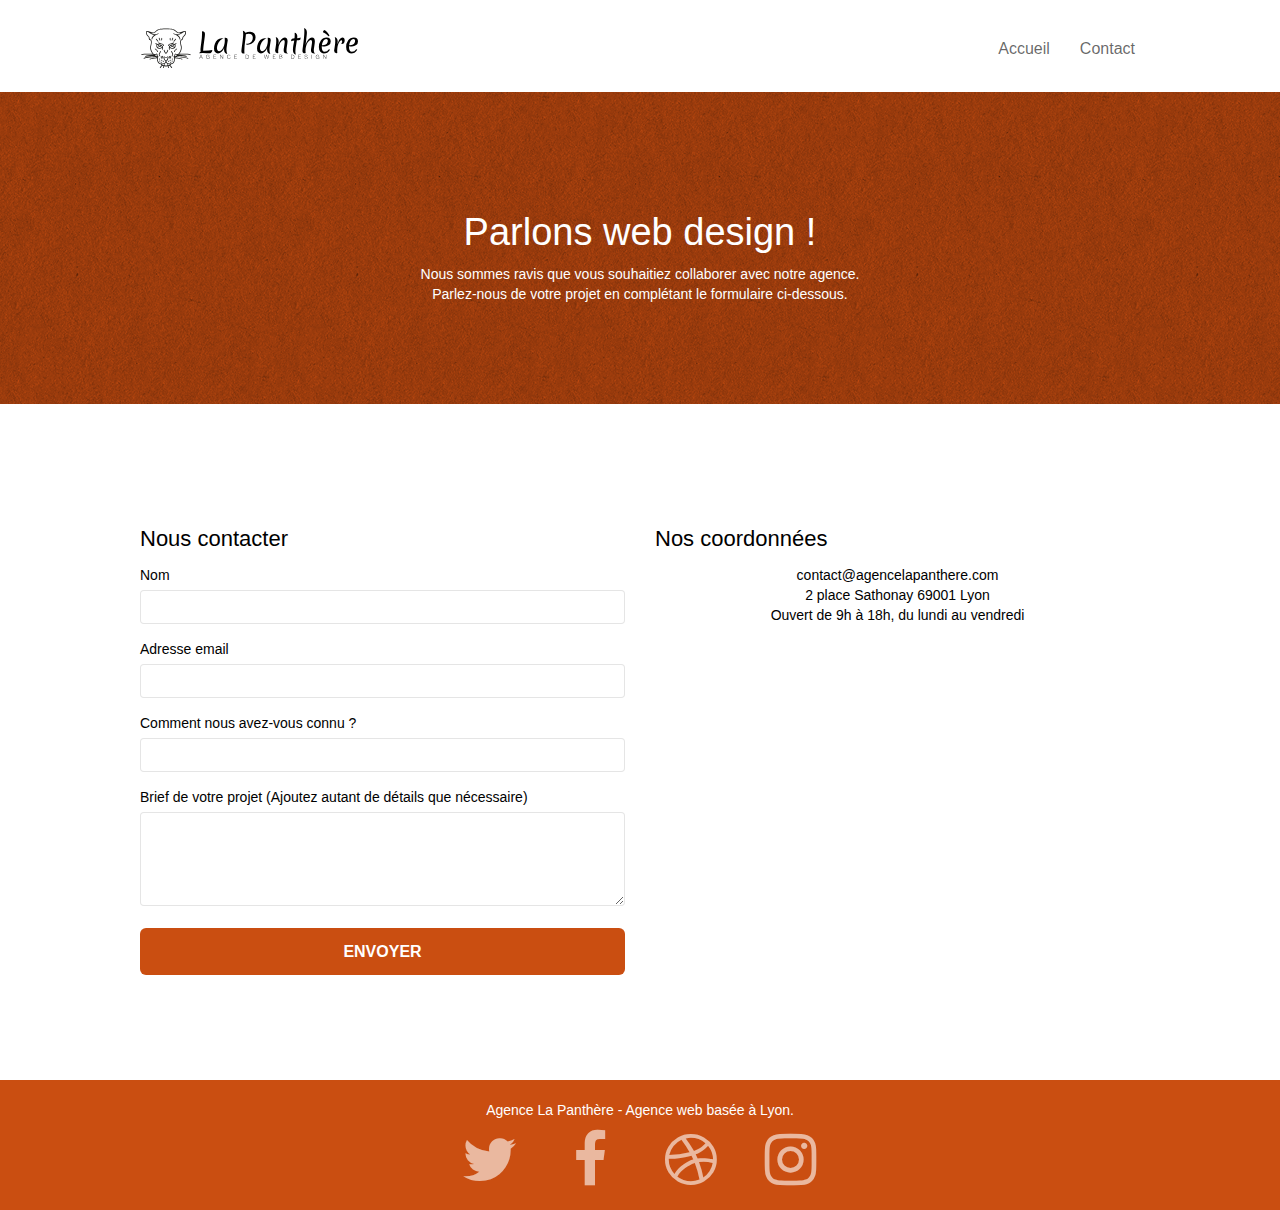
==== contact.html @ 75e7c5af "semantic elements contact page" ====
<!doctype html>
<html lang="fr">
<head>
    <meta charset="utf-8">

	<title>Contactez notre agence La Panthère  | Entreprise de Webdesign à Lyon</title>

	<meta name="robots" content="index, follow">
    <meta name="description" content="Contactez notre entreprise La Panthère, spécialisée dans le web design. Basée à Lyon, notre agence aide les entreprises locales à attirer de nouveaux clients. ">
    <meta name="viewport" content="width=device-width, initial-scale=1.0, viewport-fit=cover">
    <link rel="shortcut icon" type="image/png" href="favicon.jpg">
    
	<link rel="stylesheet" type="text/css" href="./css/bootstrap.min.css">
	<link rel="stylesheet" type="text/css" href="style.min.css">
	<link rel="stylesheet" type="text/css" href="./css/font-awesome.min.css">
	<link rel="stylesheet" type="text/css" href="./css/et-line.min.css">
	
    
	<script src="./js/jquery-2.1.0.min.js" defer></script>
	<script src="./js/bootstrap.min.js" defer></script>
	<script src="./js/blocs.min.js" defer></script>
	<script src="./js/jqBootstrapValidation.js" defer></script>
	<script src="./js/formHandler.js" defer></script>
    

    
<!-- Analytics -->
 
<!-- Analytics END -->
    
</head>
<body>
<!-- Principal conteneur -->
<div class="page-container">
    
	<!-- bloc-header -->
	<header class="bloc bgc-white l-bloc " id="bloc-0">
		<div class="container bloc-sm">
			<nav class="navbar row">
				<div class="navbar-header">
					<a class="navbar-brand" href="index.html"><img src="img/agence-la-panthere-monochrome.svg" alt="logo de l'entreprise de web design basée à Lyon" height="40" /></a>
					<button id="nav-toggle" type="button" class="ui-navbar-toggle navbar-toggle" data-toggle="collapse" data-target=".navbar-1">
						<span class="sr-only">Toggle navigation</span><span class="icon-bar"></span><span class="icon-bar"></span><span class="icon-bar"></span>
					</button>
				</div>
				<div class="collapse navbar-collapse navbar-1 special-dropdown-nav">
					<ul class="site-navigation nav navbar-nav">
						<li>
							<a href="index.html">Accueil</a>
						</li>
						<li>
						</li>
						<li>
							<a href="contact.html">Contact</a>
						</li>
					</ul>
				</div>
			</nav>
		</div>
	</header>
	<!-- bloc-header END -->

	<!-- bloc-6 -->
	<div class="bloc bg-repeat bgc-atomic-tangerine d-bloc bloc-bg-texture texture-paper" id="bloc-6">
		<div class="container bloc-lg">
			<div class="row">
				<div class="col-sm-12">
					<h1 class="text-center hero-bloc-text tc-white">
						Parlons web design !
					</h1>
					<p class="text-center mg-lg tc-white tight-width-whitespace">
						Nous sommes ravis que vous souhaitiez collaborer avec notre agence.<br>
						Parlez-nous de votre projet en complétant le formulaire ci-dessous.
					</p>
				</div>
			</div>
		</div>
	</div>
	<!-- bloc-6 END -->

	<!-- bloc-7 -->
	<div class="bloc bgc-white l-bloc" id="bloc-7">
		<div class="container bloc-lg">
			<div class="row">
				<div class="col-sm-6">
					<h2>
						Nous contacter
					</h2>
					<form class="form-size" id="form_1" novalidate success-msg="Your message has been sent." fail-msg="Sorry it seems that our mail server is not responding, Sorry for the inconvenience!">
						<div class="form-group">
							<label for="name">
								Nom
							</label>
								<input type="text" id="name" class="form-control" aria-label="Nom" required />
						</div>
						<div class="form-group">
							<label for="email">
								Adresse email
							</label>
							<input type="text" id="email" class="form-control" type="email" aria-label="Email" required />
						</div>
						<div class="form-group">
							<label for="known">
								Comment nous avez-vous connu ?
							</label>
							<input type="text" id="known" class="form-control" aria-label="Comment nous avez-vous connu?" required id="input_504" />
						</div>
						<div class="form-group">
							<label for="kownmessage">
								Brief de votre projet (Ajoutez autant de détails que nécessaire)<br>
							</label><textarea type="message" id="knownmessage" class="form-control" rows="4" cols="50" aria-label="Brief détaillé de votre projet" required></textarea>
						</div> 
						<button class="bloc-button btn btn-lg btn-block cta-hero btn-atomic-tangerine" type="submit">
							Envoyer
						</button>
					</form>
				</div>
				<div class="col-sm-6">
					<h2>
						Nos coordonnées
					</h2>
					<p class="text-center">
						contact@agencelapanthere.com<br>2 place Sathonay 69001 Lyon<br>Ouvert de 9h à 18h, du lundi au vendredi<br>
					</p>
				</div>
			</div>
		</div>
	</div>
	<!-- bloc-7 END -->

	<!-- ScrollToTop Button -->
	<button class="bloc-button btn btn-d scrollToTop" onclick="scrollToTarget('1')" aria-label="Bouton aligné en bas à droite"><span class="fa fa-chevron-up"></span></button>
	<!-- ScrollToTop Button END-->


	<!-- Footer - bloc-8 -->
	<footer class="bloc bgc-atomic-tangerine d-bloc" id="bloc-8">
		<div class="container bloc-sm">
			<div class="row">
				<div class="col-sm-12">
					<p class="text-center white">
						Agence La Panthère - Agence web basée à Lyon.<br>
					</p>
					<div class="row row-no-gutters social">
						<div class="col-sm-3">
							<div class="text-center black">
								<a class="social" href="https://twitter.com/agencelapanthere" aria-label="Lisez notre page Twitter"><span class="fa fa-twitter icon-lg"></span></a>
							</div>
						</div>
						<div class="col-sm-3">
							<div class="text-center black">
								<a class="social" href="https://www.facebook.com/agencelapanthere" aria-label="Lisez notre page Facebook"><span class="fa fa-facebook icon-lg"></span></a>
							</div>
						</div>
						<div class="col-sm-3">
							<div class="text-center black">
								<a class="social" href="https://dribbble.com/agencelapanthere" aria-label="Lisez notre page Dribbble"><span class="fa fa-dribbble icon-lg"></span></a>
							</div>
						</div>
						<div class="col-sm-3">
							<div class="text-center black">
								<a class="social" href="https://www.instagram.com/agencelapanthere" aria-label="Lisez notre page Instagram"><span class="fa fa-instagram icon-lg"></span></a>
							</div>
						</div>
					</div>
				</div>
			</div>
		</div>
	</footer>
	<!-- Footer - bloc-8 END -->

</div>
<!-- Principal conteneur END -->
    

</body>
</html>
---- style.min.css ----
body{margin:0;padding:0;background:#FFF;overflow-x:hidden;-webkit-font-smoothing:antialiased;-moz-osx-font-smoothing:grayscale}a,button{transition:all .3s ease-in-out;outline:none!important}a:hover{text-decoration:none;cursor:pointer}#page-loading-blocs-notifaction{position:fixed;top:0;bottom:0;width:100%;z-index:100000;background:#FFF url(img/pageload-spinner.gif) no-repeat center center}.bloc{width:100%;clear:both;background:50% 50% no-repeat;padding:0 50px;-webkit-background-size:cover;-moz-background-size:cover;-o-background-size:cover;background-size:cover;position:relative}.bloc .container{padding-left:0;padding-right:0}.bloc-lg{padding:100px 50px}.bloc-md{padding:50px}.bloc-sm{padding:20px 50px}.bg-center,.bg-l-edge,.bg-r-edge,.bg-t-edge,.bg-b-edge,.bg-tl-edge,.bg-bl-edge,.bg-tr-edge,.bg-br-edge,.bg-repeat{-webkit-background-size:auto!important;-moz-background-size:auto!important;-o-background-size:auto!important;background-size:auto!important}.bg-repeat{background:repeat}.bg-t-edge{background:top no-repeat}.bloc-bg-texture::before{content:"";background-size:2px 2px;position:absolute;top:0;bottom:0;left:0;right:0}.texture-paper::before{background:url(img/texture-paper.webp);background-size:280px 280px}.b-parallax{background-attachment:fixed}.d-bloc{color:rgba(255,255,255,.7)}.d-bloc button:hover{color:rgba(255,255,255,.9)}.d-bloc .icon-round,.d-bloc .icon-square,.d-bloc .icon-rounded,.d-bloc .icon-semi-rounded-a,.d-bloc .icon-semi-rounded-b{border-color:rgba(255,255,255,.9)}.d-bloc .divider-h span{border-color:rgba(255,255,255,.2)}.d-bloc .a-btn,.d-bloc .navbar a,.d-bloc .navbar-brand,.d-bloc a .icon-sm,.d-bloc a .icon-md,.d-bloc a .icon-lg,.d-bloc a .icon-xl,.d-bloc h1 a,.d-bloc h2 a,.d-bloc h3 a,.d-bloc h4 a,.d-bloc h5 a,.d-bloc h6 a,.d-bloc p a{color:rgba(255,255,255,.6)}.d-bloc .a-btn:hover,.d-bloc .navbar a:hover,.d-bloc .navbar-brand:hover,.d-bloc a:hover .icon-sm,.d-bloc a:hover .icon-md,.d-bloc a:hover .icon-lg,.d-bloc a:hover .icon-xl,.d-bloc h1 a:hover,.d-bloc h2 a:hover,.d-bloc h3 a:hover,.d-bloc h4 a:hover,.d-bloc h5 a:hover,.d-bloc h6 a:hover,.d-bloc p a:hover{color:rgba(255,255,255,1)}.d-bloc .navbar-toggle .icon-bar{background:rgba(255,255,255,1)}.d-bloc .btn-wire,.d-bloc .btn-wire:hover{color:rgba(255,255,255,1);border-color:rgba(255,255,255,1)}.d-bloc .panel{color:rgba(0,0,0,.5)}.d-bloc .panel button:hover{color:rgba(0,0,0,.7)}.d-bloc .panel icon{border-color:rgba(0,0,0,.7)}.d-bloc .panel .divider-h span{border-color:rgba(0,0,0,.1)}.d-bloc .panel .a-btn{color:rgba(0,0,0,.6)}.d-bloc .panel .a-btn:hover{color:rgba(0,0,0,1)}.d-bloc .panel .btn-wire,.d-bloc .panel .btn-wire:hover{color:rgba(0,0,0,.7);border-color:rgba(0,0,0,.3)}.d-bloc .panel,.l-bloc{color:rgba(0,0,0,.5)}.d-bloc .panel button:hover,.l-bloc button:hover{color:rgba(0,0,0,.7)}.l-bloc .icon-round,.l-bloc .icon-square,.l-bloc .icon-rounded,.l-bloc .icon-semi-rounded-a,.l-bloc .icon-semi-rounded-b{border-color:rgba(0,0,0,.7)}.d-bloc .panel .divider-h span,.l-bloc .divider-h span{border-color:rgba(0,0,0,.1)}.d-bloc .panel .a-btn,.l-bloc .a-btn,.l-bloc .navbar a,.l-bloc .navbar-brand,.l-bloc a .icon-sm,.l-bloc a .icon-md,.l-bloc a .icon-lg,.l-bloc a .icon-xl,.l-bloc h1 a,.l-bloc h2 a,.l-bloc h3 a,.l-bloc h4 a,.l-bloc h5 a,.l-bloc h6 a,.l-bloc p a{color:rgba(0,0,0,.6)}.d-bloc .panel .a-btn:hover,.l-bloc .a-btn:hover,.l-bloc .navbar a:hover,.l-bloc .navbar-brand:hover,.l-bloc a:hover .icon-sm,.l-bloc a:hover .icon-md,.l-bloc a:hover .icon-lg,.l-bloc a:hover .icon-xl,.l-bloc h1 a:hover,.l-bloc h2 a:hover,.l-bloc h3 a:hover,.l-bloc h4 a:hover,.l-bloc h5 a:hover,.l-bloc h6 a:hover,.l-bloc p a:hover{color:rgba(0,0,0,1)}.l-bloc .navbar-toggle .icon-bar{color:rgba(0,0,0,.6)}.d-bloc .panel .btn-wire,.d-bloc .panel .btn-wire:hover,.l-bloc .btn-wire,.l-bloc .btn-wire:hover{color:rgba(0,0,0,.7);border-color:rgba(0,0,0,.3)}.voffset{margin-top:30px}.voffset-lg{margin-top:80px}.row-no-gutters{margin-right:0;margin-left:0}.row.row-no-gutters>[class^="col-"],.row.row-no-gutters>[class*=" col-"]{padding-right:0;padding-left:0}#bloc-1-hero h1{font-size:32px}.navbar{margin-bottom:0;z-index:1}.navbar-brand{height:auto;padding:3px 15px;font-size:25px;font-weight:400;font-weight:600;line-height:44px}.navbar-brand img{max-height:200px;margin:0 5px 0 0;display:inline}.navbar-brand img[src$=svg]{min-width:100px}.nav-center .navbar-brand img{margin:0}.navbar .nav{padding-top:2px;margin-right:-16px;float:right;z-index:1}.nav>li{float:left;margin-top:4px;font-size:16px}.navbar-nav .open .dropdown-menu>li>a{text-align:inherit}.nav>li a:hover,.nav>li a:focus{background:transparent}.navbar-toggle{margin:10px 10px 0 0;border:0}.navbar-toggle:hover{background:transparent!important}.navbar-toggle .icon-bar{background-color:rgba(0,0,0,.5);width:26px}.nav-invert .navbar .nav{float:left}.nav-invert .navbar-header,.nav-invert .navbar-brand{float:right;position:relative;z-index:2}@media (min-width:768px){.site-navigation{position:absolute;top:50%;right:20px;transform:translate(0,-50%);-webkit-transform:translateY(-50%)}.nav>li .dropdown-menu a,.nav>li .dropdown-menu a:hover{color:#484848}.nav-invert .site-navigation{left:0;right:0}.nav-center{text-align:center}.nav-center .navbar-header{width:100%}.nav-center .navbar-header,.nav-center .navbar-brand,.nav-center .nav>li{float:none;display:inline-block}.nav-center .site-navigation{position:relative;width:100%;right:0;margin-right:0;margin-top:20px}.nav-center.mini-nav .navbar-toggle{float:none;margin:10px auto 0}}.nav>li>.dropdown a{background:none!important;display:block;padding:14px 15px}nav .caret{margin:0 5px}.dropdown-menu .dropdown-menu{top:-8px;left:100%}.dropdown-menu .dropmenu-flow-right{top:100%;left:0;margin-left:-1px;border-top-left-radius:0;border-top-right-radius:0}.dropdown-menu .dropdown span{border:4px solid #000;border-top-color:transparent;border-right-color:transparent;border-bottom-color:transparent;margin:6px -5px 0 0!important;float:right}.mg-md{margin-top:10px;margin-bottom:20px}.mg-lg{margin-top:10px;margin-bottom:40px}.btn{margin:0 5px 5px 0}.btn.pull-right{margin:0 0 5px 5px}.btn-d,.btn-d:hover,.btn-d:focus{color:#FFF;background:rgba(0,0,0,.3)}button{outline:none!important}.btn-rd{border-radius:40px}.btn-clean{border:1px solid rgba(0,0,0,.08);border-bottom-color:rgba(0,0,0,.1);text-shadow:0 1px 0 rgba(0,0,1,.1);box-shadow:0 1px 3px rgba(0,0,1,.25),inset 0 1px 0 0 rgba(255,255,255,.15)}.icon-md{font-size:30px!important}.icon-lg{font-size:60px!important}.sm-shadow{text-shadow:0 1px 2px rgba(0,0,0,.3)}.panel-sq,.panel-sq .panel-heading,.panel-sq .panel-footer{border-radius:0}.panel-rd{border-radius:30px}.panel-rd .panel-heading{border-radius:29px 29px 0 0}.panel-rd .panel-footer{border-radius:0 0 29px 29px}.form-control{border-color:rgba(0,0,0,.1);box-shadow:none}.scrollToTop{width:40px;height:40px;position:fixed;bottom:20px;right:20px;opacity:0;z-index:500;transition:all .3s ease-in-out}.scrollToTop span{margin-top:6px}.showScrollTop{font-size:14px;opacity:1}a[data-lightbox]{position:relative;display:block;text-align:center}a[data-lightbox]:hover::before{content:"+";font-family:"HelveticaNeue-Light","Helvetica Neue Light","Helvetica Neue",Helvetica,Arial;font-size:32px;width:50px;height:50px;margin-left:-25px;border-radius:50%;background:rgba(0,0,0,.6);color:#FFF;font-weight:100;z-index:1;position:absolute;top:50%;transform:translateY(-50%);-webkit-transform:translateY(-50%)}a[data-lightbox]:hover img{opacity:.6;-webkit-animation-fill-mode:none;animation-fill-mode:none}#lightbox-modal{display:flex;align-items:center}#lightbox-modal .modal-dialog{width:90%;max-width:900px;margin:0 auto 0}#lightbox-modal .modal-dialog img{max-height:90vh;margin:0 auto}.lightbox-caption{padding:20px;color:#FFF;background:rgba(0,0,0,.5);position:absolute;left:15px;right:15px;bottom:5px}.close-lightbox{color:#FFF;font-size:30px;position:absolute;top:20px;right:20px;z-index:20;background:rgba(0,0,0,.5);border:none;line-height:30px;padding:0 9px 5px;opacity:.3}.close-lightbox:hover,.next-lightbox:hover,.prev-lightbox:hover{opacity:1;color:#FFF}.next-lightbox,.prev-lightbox{font-size:20px;color:rgba(255,255,255,.9);background:rgba(0,0,0,.5);transition:all .2s ease-in-out;position:absolute;top:45%;z-index:1;opacity:.4}.next-lightbox{padding:6px 8px 1px 13px;right:25px}.prev-lightbox{padding:6px 13px 1px 10px;left:25px}.snapshot-lb .modal-body{padding-bottom:45px}.snapshot-lb .lightbox-caption{padding:0;color:rgba(0,0,0,.5);background:none}h1,h2,h3,h4,h5,h6,p,label,.btn,blockquote footer,a{font-family:"helvetica";font-weight:400;color:#000}.container{max-width:1000px}.hero-bloc-text{font-size:38px}.hero-bloc-text-sub{font-size:36px}.statement-bloc-text{line-height:26px;font-style:italic;font-size:20px;text-align:center;font-weight:lighter;max-width:520px;margin:auto auto auto auto}p{font-size:14px}.tight-width-whitespace{max-width:600px;margin:auto auto auto auto}.h1{font-size:20px;font-family:"Open Sans"}.cta-hero{margin-top:22px;color:#FFFFFF!important;text-transform:uppercase;padding:12px 28px 12px 28px;font-size:16px;font-weight:700}.social{max-width:400px;margin:auto auto auto auto}h2{font-size:22px;line-height:1.4em}h3{font-size:15px;text-transform:uppercase;font-weight:700;color:#333333!important}.med-width-whitespace{max-width:800px;margin:auto auto auto auto;box-shadow:0 0 0 #000}h1{color:#333333!important}h4{color:#333333!important}.icons{margin-bottom:14px;margin-top:24px}.white{color:#FFFFFF!important}.portfolio-thumb{margin:auto}.portfolio-row{margin-bottom:44px;margin-top:50px}.avatar{box-shadow:0 4px 9px rgba(0,0,0,.3)}.black-background{background-color:rgba(0,0,0,.7);padding:40px 40px 40px 40px}.bold-link{font-weight:900;text-decoration:underline!important}.bgc-white{background-color:#FFF}.bgc-dark-slate-blue{background-color:#364577}.bgc-atomic-tangerine{background-color:#CA4E11}.tc-white{color:#FFFFFF!important}.btn-atomic-tangerine{background:#CA4E11;color:#FFFFFF!important}.btn-atomic-tangerine:hover{background:#c27956!important;color:#FFFFFF!important}.ltc-white{color:#FFFFFF!important}.ltc-white:hover{color:#cccccc!important}.ltc-atomic-tangerine{color:#F3976C!important}.ltc-atomic-tangerine:hover{color:#c27956!important}.icon-dark-slate-blue{color:#364577!important;border-color:#364577!important}.bg-dots-bg{background-image:url(img/dots-bg.png)}.bg-banniere{background-image:url(img/agence-la-panthere.webp)}.bg-presentation{background-image:url(img/image-de-presentation.webp)}@media (max-width:1024px){.bloc{padding-left:20px;padding-right:20px}.bloc.full-width-bloc,.bloc-tile-2.full-width-bloc .container,.bloc-tile-3.full-width-bloc .container,.bloc-tile-4.full-width-bloc .container{padding-left:0;padding-right:0}}@media (max-width:992px) and (min-width:768px){.navbar .nav{max-width:80%}.nav-center.navbar .nav{max-width:100%}}@media only screen and (min-width:768px) and (max-width:1024px) and (orientation:landscape){.b-parallax{background-attachment:scroll}}@media only screen and (min-width:1024px) and (max-width:1366px) and (-webkit-min-device-pixel-ratio:1.5){.b-parallax{background-attachment:scroll}}@media (max-width:991px){.container{width:100%}.b-parallax{background-attachment:scroll}.page-container,#hero-bloc{overflow-x:hidden;position:relative}.bloc-group,.bloc-group .bloc{display:block;width:100%}.bloc-fill-screen .fill-bloc-top-edge,.bloc-fill-screen .fill-bloc-bottom-edge{padding:0 20px}}@media (max-width:767px){.page-container{overflow-x:hidden;position:relative}h1,h2,h3,h4,h5,h6,p,#disqus_thread{padding-left:22px!important;padding-right:22px!important}.b-parallax{background-attachment:scroll}.navbar .nav{padding-top:0;border-top:1px solid rgba(0,0,0,.2);float:none!important}.navbar.row{margin-left:0;margin-right:0}.site-navigation{position:inherit;transform:none;-webkit-transform:none;-ms-transform:none}.nav>li{margin-top:0;border-bottom:1px solid rgba(0,0,0,.1);background:rgba(0,0,0,.05);text-align:left;padding-left:15px;width:100%}.nav>li:hover{background:rgba(0,0,0,.08)}.dropdown .dropdown a .caret{float:none;margin:5px 0 0 10px!important;border:4px solid #000;border-bottom-color:transparent;border-right-color:transparent;border-left-color:transparent}#hero-bloc .navbar .nav{background:rgba(0,0,0,.8)}#hero-bloc .navbar .nav a{color:rgba(255,255,255,.6)}.hero{padding:50px 0}.hero-nav{left:-1px;right:-1px}.navbar-collapse{padding:0;overflow-x:hidden;-webkit-box-shadow:none;box-shadow:none}.navbar-brand img{max-height:40px;width:auto}.nav-invert .navbar-header{float:none;width:100%}.nav-invert .navbar-toggle{float:left;margin-left:10px}.bloc{padding-left:0;padding-right:0}.bloc-xxl,.bloc-xl,.bloc-lg{padding:40px 0}.bloc-sm,.bloc-md{padding-left:0;padding-right:0}.bloc-tile-2 .container,.bloc-tile-3 .container,.bloc-tile-4 .container,.bloc-fill-screen .fill-bloc-top-edge,.bloc-fill-screen .fill-bloc-bottom-edge{padding-left:0;padding-right:0}.a-block{padding:0 10px}.btn-dwn{display:none}.voffset{margin-top:5px}.voffset-md{margin-top:20px}.voffset-lg{margin-top:30px}form{padding:5px}.close-lightbox{display:inline-block}.blocsapp-device-iphone5{background-size:216px 425px;padding-top:60px;width:216px;height:425px}.blocsapp-device-iphone5 img{width:180px;height:320px}}@media (max-width:400px){.bloc{padding-left:0;padding-right:0}.bloc-size{margin-right:30px;margin-left:30px}.icon-lg{font-size:30px!important;padding:8px}.form-size{padding:30px}}@media (max-width:767px){.bloc-mob-center-text{text-align:center}}.relative{position:relative}
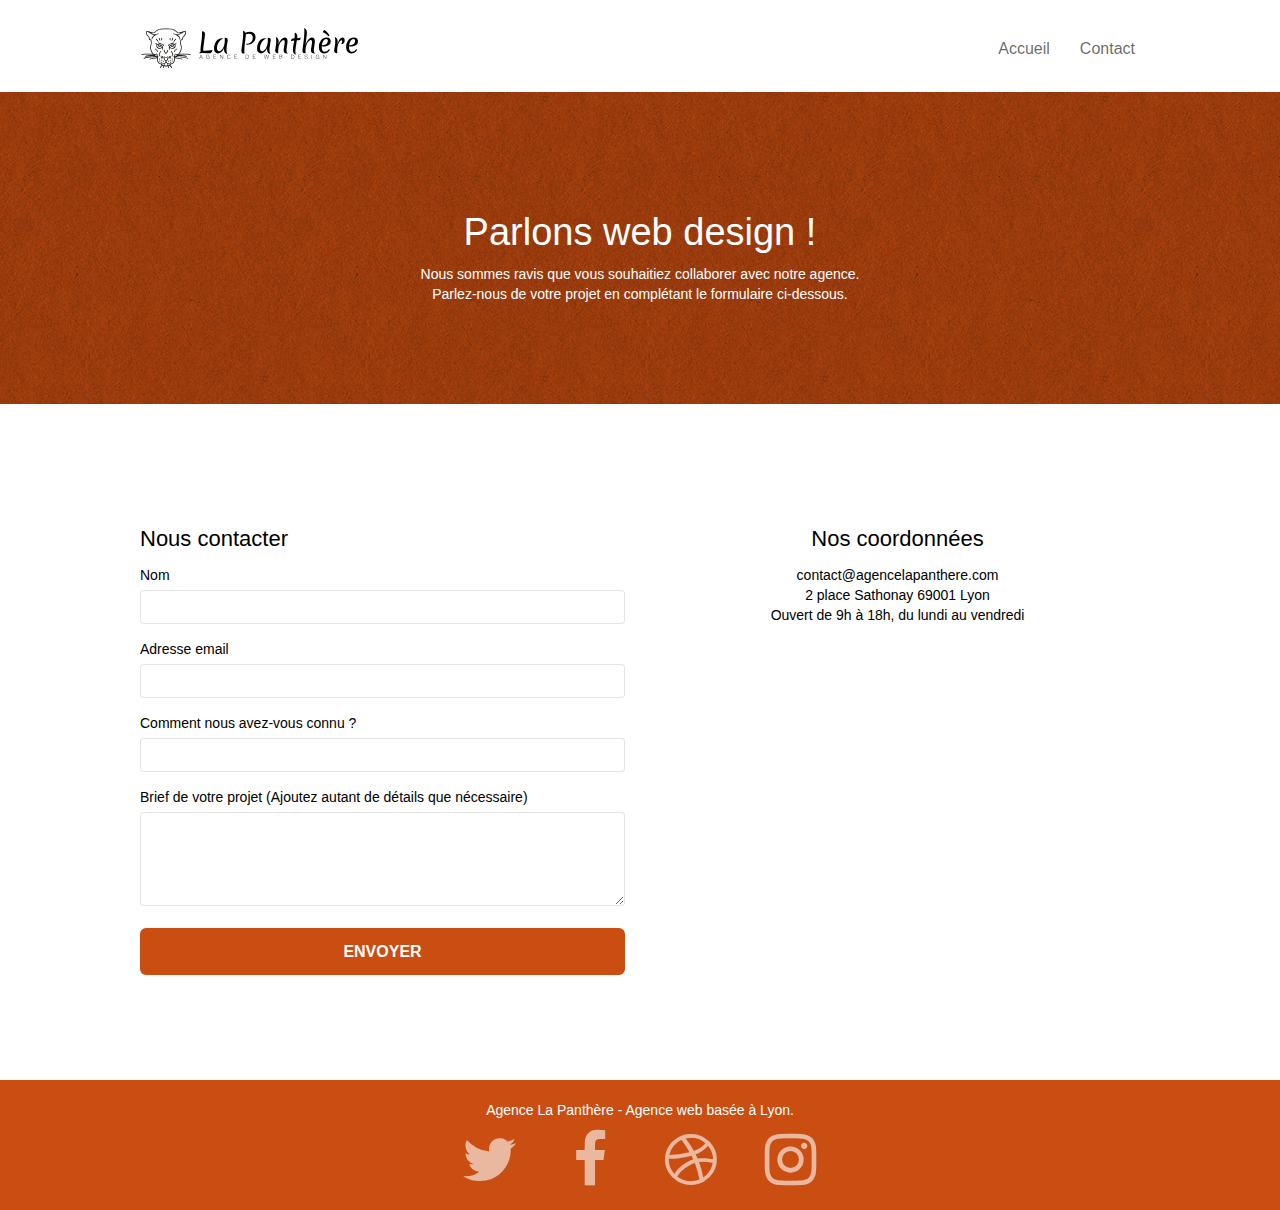
==== commit 1a7b3ddd: "update semantic element" ====
--- a/contact.html
+++ b/contact.html
@@ -116,7 +116,7 @@
 					</form>
 				</div>
 				<div class="col-sm-6">
-					<h2>
+					<h2 class="text-center">
 						Nos coordonnées
 					</h2>
 					<p class="text-center">
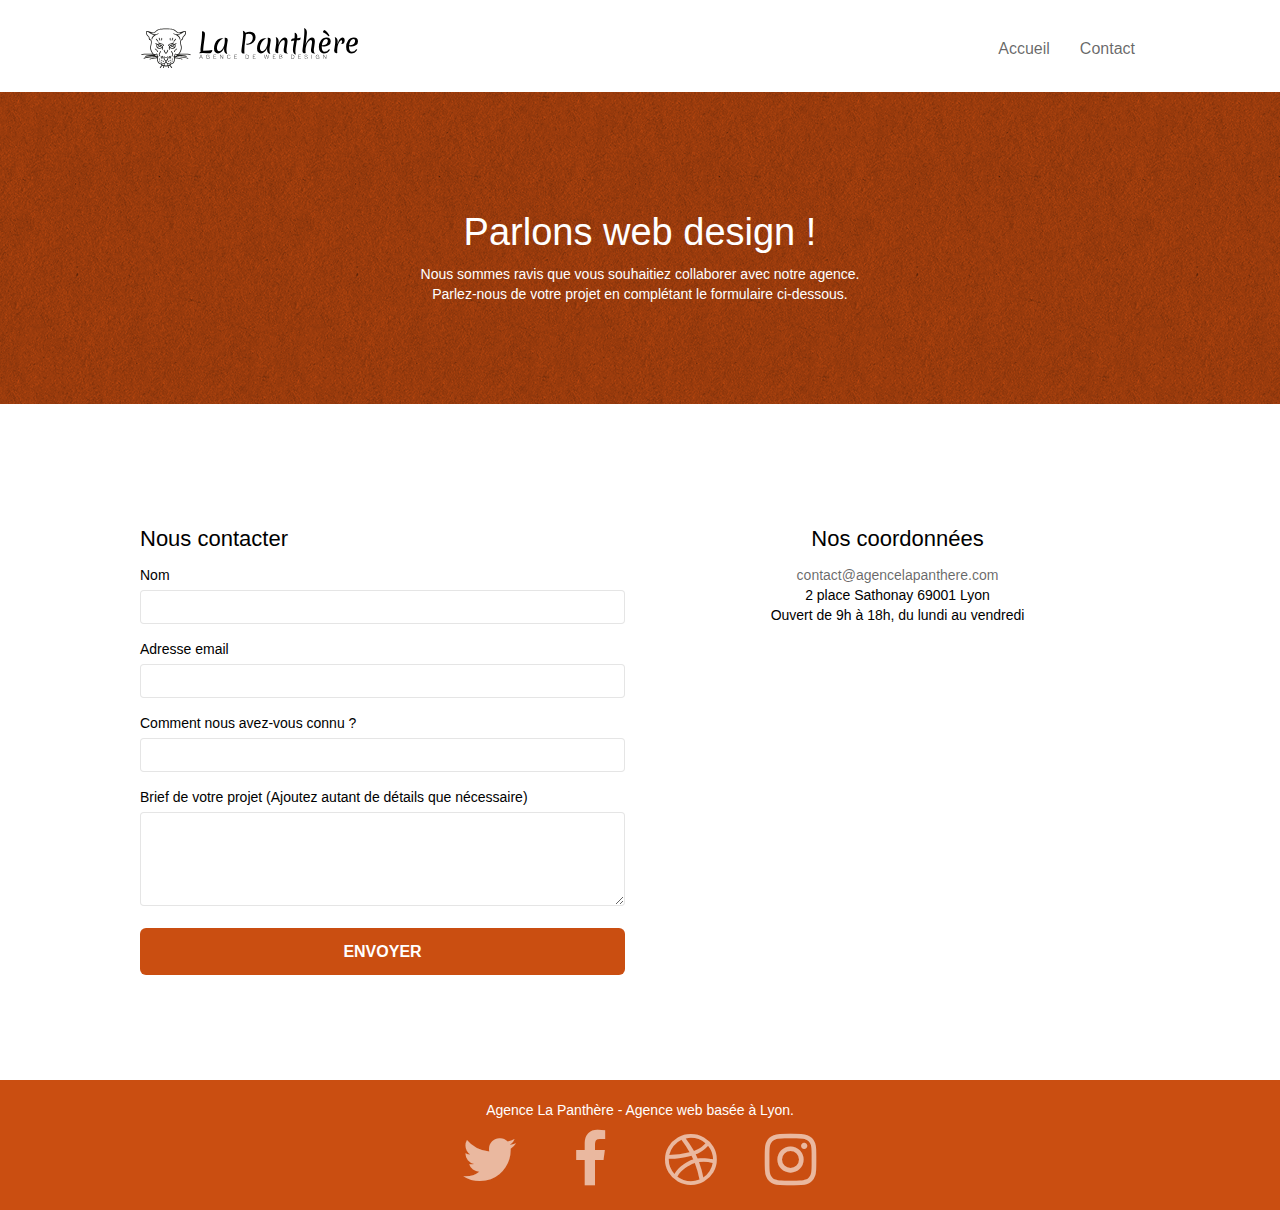
==== commit be3f07bf: "semantic element contact page" ====
--- a/contact.html
+++ b/contact.html
@@ -115,14 +115,18 @@
 						</button>
 					</form>
 				</div>
-				<div class="col-sm-6">
+				<address class="col-sm-6">
 					<h2 class="text-center">
 						Nos coordonnées
 					</h2>
 					<p class="text-center">
-						contact@agencelapanthere.com<br>2 place Sathonay 69001 Lyon<br>Ouvert de 9h à 18h, du lundi au vendredi<br>
+						<a href="mailo:contact@agencelapanthere.com">contact@agencelapanthere.com</a>
+						<br>
+						2 place Sathonay 69001 Lyon
+						<br>
+						Ouvert de 9h à 18h, du lundi au vendredi<br>
 					</p>
-				</div>
+				</address>
 			</div>
 		</div>
 	</div>
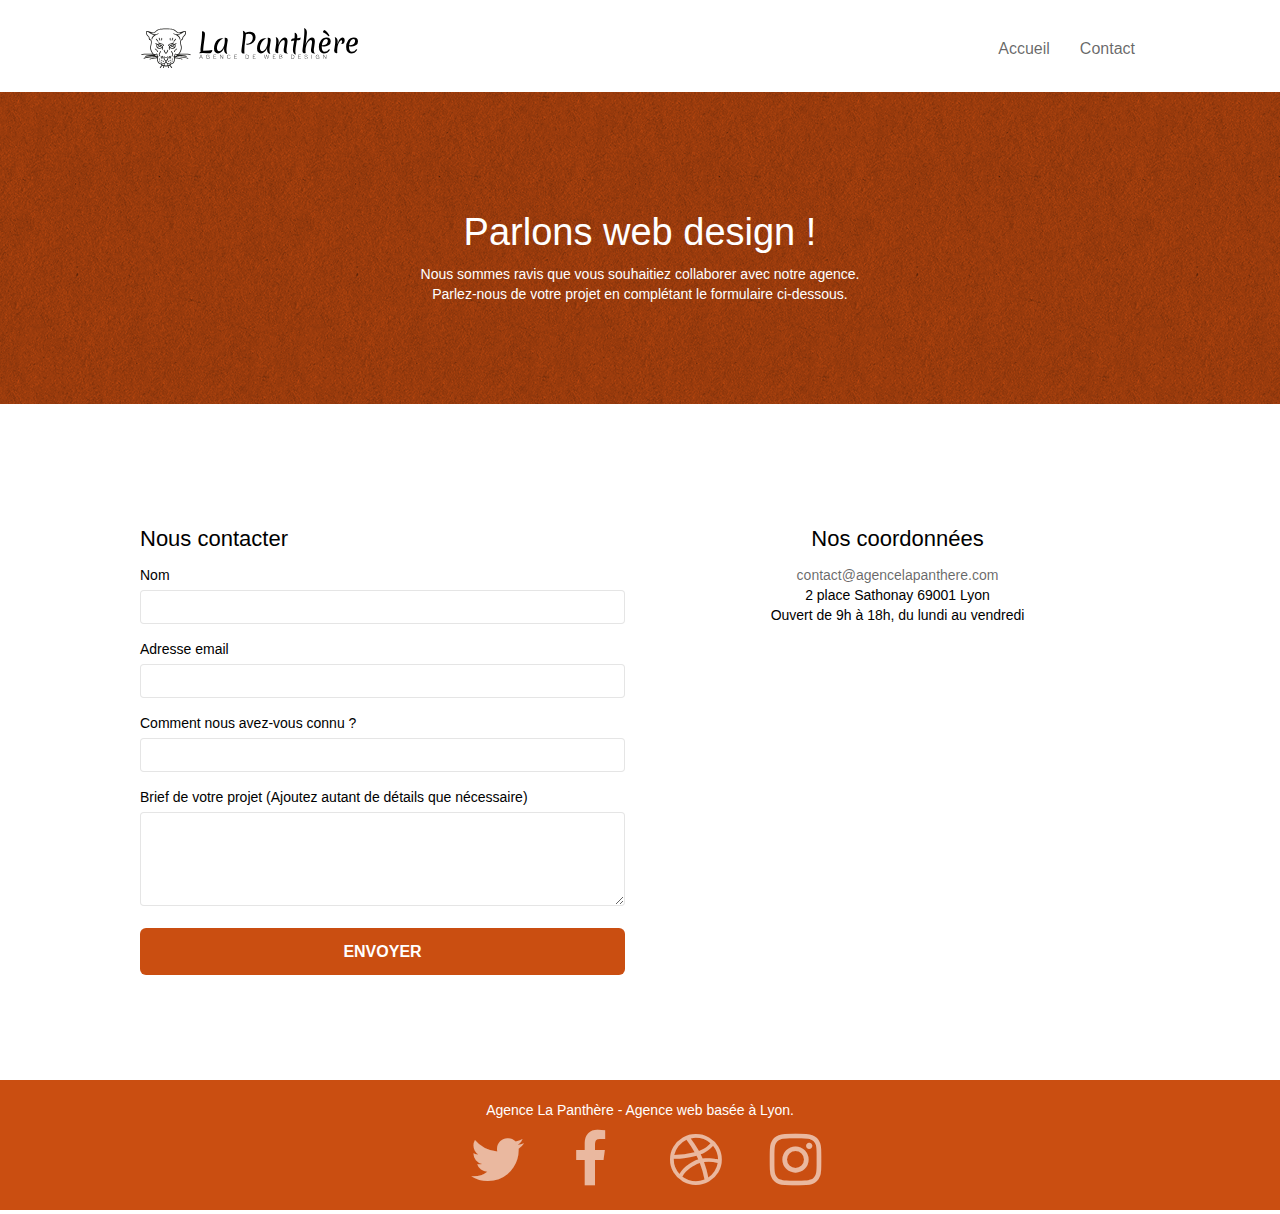
==== commit 9f1c8db6: "update focus" ====
--- a/contact.html
+++ b/contact.html
@@ -86,7 +86,7 @@
 					<h2>
 						Nous contacter
 					</h2>
-					<form class="form-size" id="form_1" novalidate success-msg="Your message has been sent." fail-msg="Sorry it seems that our mail server is not responding, Sorry for the inconvenience!">
+					<form class="form-size" id="form_1" novalidate>
 						<div class="form-group">
 							<label for="name">
 								Nom
@@ -97,36 +97,38 @@
 							<label for="email">
 								Adresse email
 							</label>
-							<input type="text" id="email" class="form-control" type="email" aria-label="Email" required />
+							<input id="email" class="form-control" type="email" aria-label="Email" required />
 						</div>
 						<div class="form-group">
 							<label for="known">
 								Comment nous avez-vous connu ?
 							</label>
-							<input type="text" id="known" class="form-control" aria-label="Comment nous avez-vous connu?" required id="input_504" />
+							<input type="text" id="known" class="form-control" aria-label="Comment nous avez-vous connu?" required />
 						</div>
 						<div class="form-group">
-							<label for="kownmessage">
+							<label>
 								Brief de votre projet (Ajoutez autant de détails que nécessaire)<br>
-							</label><textarea type="message" id="knownmessage" class="form-control" rows="4" cols="50" aria-label="Brief détaillé de votre projet" required></textarea>
+							</label><textarea class="form-control" rows="4" cols="50" aria-label="Brief détaillé de votre projet" required></textarea>
 						</div> 
 						<button class="bloc-button btn btn-lg btn-block cta-hero btn-atomic-tangerine" type="submit">
 							Envoyer
 						</button>
 					</form>
 				</div>
-				<address class="col-sm-6">
+				<div class="col-sm-6">
 					<h2 class="text-center">
 						Nos coordonnées
 					</h2>
-					<p class="text-center">
-						<a href="mailo:contact@agencelapanthere.com">contact@agencelapanthere.com</a>
-						<br>
-						2 place Sathonay 69001 Lyon
-						<br>
-						Ouvert de 9h à 18h, du lundi au vendredi<br>
-					</p>
-				</address>
+					<address>
+						<p class="text-center">
+							<a href="mailo:contact@agencelapanthere.com">contact@agencelapanthere.com</a>
+							<br>
+							2 place Sathonay 69001 Lyon
+							<br>
+							Ouvert de 9h à 18h, du lundi au vendredi<br>
+						</p>
+					</address>
+				</div>
 			</div>
 		</div>
 	</div>
@@ -148,22 +150,22 @@
 					<div class="row row-no-gutters social">
 						<div class="col-sm-3">
 							<div class="text-center black">
-								<a class="social" href="https://twitter.com/agencelapanthere" aria-label="Lisez notre page Twitter"><span class="fa fa-twitter icon-lg"></span></a>
+								<a class="social touch-focus" href="https://twitter.com/agencelapanthere" aria-label="Lisez notre page Twitter"><span class="fa fa-twitter icon-lg"></span></a>
 							</div>
 						</div>
 						<div class="col-sm-3">
 							<div class="text-center black">
-								<a class="social" href="https://www.facebook.com/agencelapanthere" aria-label="Lisez notre page Facebook"><span class="fa fa-facebook icon-lg"></span></a>
+								<a class="social touch-focus" href="https://www.facebook.com/agencelapanthere" aria-label="Lisez notre page Facebook"><span class="fa fa-facebook icon-lg"></span></a>
 							</div>
 						</div>
 						<div class="col-sm-3">
 							<div class="text-center black">
-								<a class="social" href="https://dribbble.com/agencelapanthere" aria-label="Lisez notre page Dribbble"><span class="fa fa-dribbble icon-lg"></span></a>
+								<a class="social touch-focus" href="https://dribbble.com/agencelapanthere" aria-label="Lisez notre page Dribbble"><span class="fa fa-dribbble icon-lg"></span></a>
 							</div>
 						</div>
 						<div class="col-sm-3">
 							<div class="text-center black">
-								<a class="social" href="https://www.instagram.com/agencelapanthere" aria-label="Lisez notre page Instagram"><span class="fa fa-instagram icon-lg"></span></a>
+								<a class="social touch-focus" href="https://www.instagram.com/agencelapanthere" aria-label="Lisez notre page Instagram"><span class="fa fa-instagram icon-lg"></span></a>
 							</div>
 						</div>
 					</div>
--- a/style.min.css
+++ b/style.min.css
@@ -1 +1 @@
-body{margin:0;padding:0;background:#FFF;overflow-x:hidden;-webkit-font-smoothing:antialiased;-moz-osx-font-smoothing:grayscale}a,button{transition:all .3s ease-in-out;outline:none!important}a:hover{text-decoration:none;cursor:pointer}#page-loading-blocs-notifaction{position:fixed;top:0;bottom:0;width:100%;z-index:100000;background:#FFF url(img/pageload-spinner.gif) no-repeat center center}.bloc{width:100%;clear:both;background:50% 50% no-repeat;padding:0 50px;-webkit-background-size:cover;-moz-background-size:cover;-o-background-size:cover;background-size:cover;position:relative}.bloc .container{padding-left:0;padding-right:0}.bloc-lg{padding:100px 50px}.bloc-md{padding:50px}.bloc-sm{padding:20px 50px}.bg-center,.bg-l-edge,.bg-r-edge,.bg-t-edge,.bg-b-edge,.bg-tl-edge,.bg-bl-edge,.bg-tr-edge,.bg-br-edge,.bg-repeat{-webkit-background-size:auto!important;-moz-background-size:auto!important;-o-background-size:auto!important;background-size:auto!important}.bg-repeat{background:repeat}.bg-t-edge{background:top no-repeat}.bloc-bg-texture::before{content:"";background-size:2px 2px;position:absolute;top:0;bottom:0;left:0;right:0}.texture-paper::before{background:url(img/texture-paper.webp);background-size:280px 280px}.b-parallax{background-attachment:fixed}.d-bloc{color:rgba(255,255,255,.7)}.d-bloc button:hover{color:rgba(255,255,255,.9)}.d-bloc .icon-round,.d-bloc .icon-square,.d-bloc .icon-rounded,.d-bloc .icon-semi-rounded-a,.d-bloc .icon-semi-rounded-b{border-color:rgba(255,255,255,.9)}.d-bloc .divider-h span{border-color:rgba(255,255,255,.2)}.d-bloc .a-btn,.d-bloc .navbar a,.d-bloc .navbar-brand,.d-bloc a .icon-sm,.d-bloc a .icon-md,.d-bloc a .icon-lg,.d-bloc a .icon-xl,.d-bloc h1 a,.d-bloc h2 a,.d-bloc h3 a,.d-bloc h4 a,.d-bloc h5 a,.d-bloc h6 a,.d-bloc p a{color:rgba(255,255,255,.6)}.d-bloc .a-btn:hover,.d-bloc .navbar a:hover,.d-bloc .navbar-brand:hover,.d-bloc a:hover .icon-sm,.d-bloc a:hover .icon-md,.d-bloc a:hover .icon-lg,.d-bloc a:hover .icon-xl,.d-bloc h1 a:hover,.d-bloc h2 a:hover,.d-bloc h3 a:hover,.d-bloc h4 a:hover,.d-bloc h5 a:hover,.d-bloc h6 a:hover,.d-bloc p a:hover{color:rgba(255,255,255,1)}.d-bloc .navbar-toggle .icon-bar{background:rgba(255,255,255,1)}.d-bloc .btn-wire,.d-bloc .btn-wire:hover{color:rgba(255,255,255,1);border-color:rgba(255,255,255,1)}.d-bloc .panel{color:rgba(0,0,0,.5)}.d-bloc .panel button:hover{color:rgba(0,0,0,.7)}.d-bloc .panel icon{border-color:rgba(0,0,0,.7)}.d-bloc .panel .divider-h span{border-color:rgba(0,0,0,.1)}.d-bloc .panel .a-btn{color:rgba(0,0,0,.6)}.d-bloc .panel .a-btn:hover{color:rgba(0,0,0,1)}.d-bloc .panel .btn-wire,.d-bloc .panel .btn-wire:hover{color:rgba(0,0,0,.7);border-color:rgba(0,0,0,.3)}.d-bloc .panel,.l-bloc{color:rgba(0,0,0,.5)}.d-bloc .panel button:hover,.l-bloc button:hover{color:rgba(0,0,0,.7)}.l-bloc .icon-round,.l-bloc .icon-square,.l-bloc .icon-rounded,.l-bloc .icon-semi-rounded-a,.l-bloc .icon-semi-rounded-b{border-color:rgba(0,0,0,.7)}.d-bloc .panel .divider-h span,.l-bloc .divider-h span{border-color:rgba(0,0,0,.1)}.d-bloc .panel .a-btn,.l-bloc .a-btn,.l-bloc .navbar a,.l-bloc .navbar-brand,.l-bloc a .icon-sm,.l-bloc a .icon-md,.l-bloc a .icon-lg,.l-bloc a .icon-xl,.l-bloc h1 a,.l-bloc h2 a,.l-bloc h3 a,.l-bloc h4 a,.l-bloc h5 a,.l-bloc h6 a,.l-bloc p a{color:rgba(0,0,0,.6)}.d-bloc .panel .a-btn:hover,.l-bloc .a-btn:hover,.l-bloc .navbar a:hover,.l-bloc .navbar-brand:hover,.l-bloc a:hover .icon-sm,.l-bloc a:hover .icon-md,.l-bloc a:hover .icon-lg,.l-bloc a:hover .icon-xl,.l-bloc h1 a:hover,.l-bloc h2 a:hover,.l-bloc h3 a:hover,.l-bloc h4 a:hover,.l-bloc h5 a:hover,.l-bloc h6 a:hover,.l-bloc p a:hover{color:rgba(0,0,0,1)}.l-bloc .navbar-toggle .icon-bar{color:rgba(0,0,0,.6)}.d-bloc .panel .btn-wire,.d-bloc .panel .btn-wire:hover,.l-bloc .btn-wire,.l-bloc .btn-wire:hover{color:rgba(0,0,0,.7);border-color:rgba(0,0,0,.3)}.voffset{margin-top:30px}.voffset-lg{margin-top:80px}.row-no-gutters{margin-right:0;margin-left:0}.row.row-no-gutters>[class^="col-"],.row.row-no-gutters>[class*=" col-"]{padding-right:0;padding-left:0}#bloc-1-hero h1{font-size:32px}.navbar{margin-bottom:0;z-index:1}.navbar-brand{height:auto;padding:3px 15px;font-size:25px;font-weight:400;font-weight:600;line-height:44px}.navbar-brand img{max-height:200px;margin:0 5px 0 0;display:inline}.navbar-brand img[src$=svg]{min-width:100px}.nav-center .navbar-brand img{margin:0}.navbar .nav{padding-top:2px;margin-right:-16px;float:right;z-index:1}.nav>li{float:left;margin-top:4px;font-size:16px}.navbar-nav .open .dropdown-menu>li>a{text-align:inherit}.nav>li a:hover,.nav>li a:focus{background:transparent}.navbar-toggle{margin:10px 10px 0 0;border:0}.navbar-toggle:hover{background:transparent!important}.navbar-toggle .icon-bar{background-color:rgba(0,0,0,.5);width:26px}.nav-invert .navbar .nav{float:left}.nav-invert .navbar-header,.nav-invert .navbar-brand{float:right;position:relative;z-index:2}@media (min-width:768px){.site-navigation{position:absolute;top:50%;right:20px;transform:translate(0,-50%);-webkit-transform:translateY(-50%)}.nav>li .dropdown-menu a,.nav>li .dropdown-menu a:hover{color:#484848}.nav-invert .site-navigation{left:0;right:0}.nav-center{text-align:center}.nav-center .navbar-header{width:100%}.nav-center .navbar-header,.nav-center .navbar-brand,.nav-center .nav>li{float:none;display:inline-block}.nav-center .site-navigation{position:relative;width:100%;right:0;margin-right:0;margin-top:20px}.nav-center.mini-nav .navbar-toggle{float:none;margin:10px auto 0}}.nav>li>.dropdown a{background:none!important;display:block;padding:14px 15px}nav .caret{margin:0 5px}.dropdown-menu .dropdown-menu{top:-8px;left:100%}.dropdown-menu .dropmenu-flow-right{top:100%;left:0;margin-left:-1px;border-top-left-radius:0;border-top-right-radius:0}.dropdown-menu .dropdown span{border:4px solid #000;border-top-color:transparent;border-right-color:transparent;border-bottom-color:transparent;margin:6px -5px 0 0!important;float:right}.mg-md{margin-top:10px;margin-bottom:20px}.mg-lg{margin-top:10px;margin-bottom:40px}.btn{margin:0 5px 5px 0}.btn.pull-right{margin:0 0 5px 5px}.btn-d,.btn-d:hover,.btn-d:focus{color:#FFF;background:rgba(0,0,0,.3)}button{outline:none!important}.btn-rd{border-radius:40px}.btn-clean{border:1px solid rgba(0,0,0,.08);border-bottom-color:rgba(0,0,0,.1);text-shadow:0 1px 0 rgba(0,0,1,.1);box-shadow:0 1px 3px rgba(0,0,1,.25),inset 0 1px 0 0 rgba(255,255,255,.15)}.icon-md{font-size:30px!important}.icon-lg{font-size:60px!important}.sm-shadow{text-shadow:0 1px 2px rgba(0,0,0,.3)}.panel-sq,.panel-sq .panel-heading,.panel-sq .panel-footer{border-radius:0}.panel-rd{border-radius:30px}.panel-rd .panel-heading{border-radius:29px 29px 0 0}.panel-rd .panel-footer{border-radius:0 0 29px 29px}.form-control{border-color:rgba(0,0,0,.1);box-shadow:none}.scrollToTop{width:40px;height:40px;position:fixed;bottom:20px;right:20px;opacity:0;z-index:500;transition:all .3s ease-in-out}.scrollToTop span{margin-top:6px}.showScrollTop{font-size:14px;opacity:1}a[data-lightbox]{position:relative;display:block;text-align:center}a[data-lightbox]:hover::before{content:"+";font-family:"HelveticaNeue-Light","Helvetica Neue Light","Helvetica Neue",Helvetica,Arial;font-size:32px;width:50px;height:50px;margin-left:-25px;border-radius:50%;background:rgba(0,0,0,.6);color:#FFF;font-weight:100;z-index:1;position:absolute;top:50%;transform:translateY(-50%);-webkit-transform:translateY(-50%)}a[data-lightbox]:hover img{opacity:.6;-webkit-animation-fill-mode:none;animation-fill-mode:none}#lightbox-modal{display:flex;align-items:center}#lightbox-modal .modal-dialog{width:90%;max-width:900px;margin:0 auto 0}#lightbox-modal .modal-dialog img{max-height:90vh;margin:0 auto}.lightbox-caption{padding:20px;color:#FFF;background:rgba(0,0,0,.5);position:absolute;left:15px;right:15px;bottom:5px}.close-lightbox{color:#FFF;font-size:30px;position:absolute;top:20px;right:20px;z-index:20;background:rgba(0,0,0,.5);border:none;line-height:30px;padding:0 9px 5px;opacity:.3}.close-lightbox:hover,.next-lightbox:hover,.prev-lightbox:hover{opacity:1;color:#FFF}.next-lightbox,.prev-lightbox{font-size:20px;color:rgba(255,255,255,.9);background:rgba(0,0,0,.5);transition:all .2s ease-in-out;position:absolute;top:45%;z-index:1;opacity:.4}.next-lightbox{padding:6px 8px 1px 13px;right:25px}.prev-lightbox{padding:6px 13px 1px 10px;left:25px}.snapshot-lb .modal-body{padding-bottom:45px}.snapshot-lb .lightbox-caption{padding:0;color:rgba(0,0,0,.5);background:none}h1,h2,h3,h4,h5,h6,p,label,.btn,blockquote footer,a{font-family:"helvetica";font-weight:400;color:#000}.container{max-width:1000px}.hero-bloc-text{font-size:38px}.hero-bloc-text-sub{font-size:36px}.statement-bloc-text{line-height:26px;font-style:italic;font-size:20px;text-align:center;font-weight:lighter;max-width:520px;margin:auto auto auto auto}p{font-size:14px}.tight-width-whitespace{max-width:600px;margin:auto auto auto auto}.h1{font-size:20px;font-family:"Open Sans"}.cta-hero{margin-top:22px;color:#FFFFFF!important;text-transform:uppercase;padding:12px 28px 12px 28px;font-size:16px;font-weight:700}.social{max-width:400px;margin:auto auto auto auto}h2{font-size:22px;line-height:1.4em}h3{font-size:15px;text-transform:uppercase;font-weight:700;color:#333333!important}.med-width-whitespace{max-width:800px;margin:auto auto auto auto;box-shadow:0 0 0 #000}h1{color:#333333!important}h4{color:#333333!important}.icons{margin-bottom:14px;margin-top:24px}.white{color:#FFFFFF!important}.portfolio-thumb{margin:auto}.portfolio-row{margin-bottom:44px;margin-top:50px}.avatar{box-shadow:0 4px 9px rgba(0,0,0,.3)}.black-background{background-color:rgba(0,0,0,.7);padding:40px 40px 40px 40px}.bold-link{font-weight:900;text-decoration:underline!important}.bgc-white{background-color:#FFF}.bgc-dark-slate-blue{background-color:#364577}.bgc-atomic-tangerine{background-color:#CA4E11}.tc-white{color:#FFFFFF!important}.btn-atomic-tangerine{background:#CA4E11;color:#FFFFFF!important}.btn-atomic-tangerine:hover{background:#c27956!important;color:#FFFFFF!important}.ltc-white{color:#FFFFFF!important}.ltc-white:hover{color:#cccccc!important}.ltc-atomic-tangerine{color:#F3976C!important}.ltc-atomic-tangerine:hover{color:#c27956!important}.icon-dark-slate-blue{color:#364577!important;border-color:#364577!important}.bg-dots-bg{background-image:url(img/dots-bg.png)}.bg-banniere{background-image:url(img/agence-la-panthere.webp)}.bg-presentation{background-image:url(img/image-de-presentation.webp)}@media (max-width:1024px){.bloc{padding-left:20px;padding-right:20px}.bloc.full-width-bloc,.bloc-tile-2.full-width-bloc .container,.bloc-tile-3.full-width-bloc .container,.bloc-tile-4.full-width-bloc .container{padding-left:0;padding-right:0}}@media (max-width:992px) and (min-width:768px){.navbar .nav{max-width:80%}.nav-center.navbar .nav{max-width:100%}}@media only screen and (min-width:768px) and (max-width:1024px) and (orientation:landscape){.b-parallax{background-attachment:scroll}}@media only screen and (min-width:1024px) and (max-width:1366px) and (-webkit-min-device-pixel-ratio:1.5){.b-parallax{background-attachment:scroll}}@media (max-width:991px){.container{width:100%}.b-parallax{background-attachment:scroll}.page-container,#hero-bloc{overflow-x:hidden;position:relative}.bloc-group,.bloc-group .bloc{display:block;width:100%}.bloc-fill-screen .fill-bloc-top-edge,.bloc-fill-screen .fill-bloc-bottom-edge{padding:0 20px}}@media (max-width:767px){.page-container{overflow-x:hidden;position:relative}h1,h2,h3,h4,h5,h6,p,#disqus_thread{padding-left:22px!important;padding-right:22px!important}.b-parallax{background-attachment:scroll}.navbar .nav{padding-top:0;border-top:1px solid rgba(0,0,0,.2);float:none!important}.navbar.row{margin-left:0;margin-right:0}.site-navigation{position:inherit;transform:none;-webkit-transform:none;-ms-transform:none}.nav>li{margin-top:0;border-bottom:1px solid rgba(0,0,0,.1);background:rgba(0,0,0,.05);text-align:left;padding-left:15px;width:100%}.nav>li:hover{background:rgba(0,0,0,.08)}.dropdown .dropdown a .caret{float:none;margin:5px 0 0 10px!important;border:4px solid #000;border-bottom-color:transparent;border-right-color:transparent;border-left-color:transparent}#hero-bloc .navbar .nav{background:rgba(0,0,0,.8)}#hero-bloc .navbar .nav a{color:rgba(255,255,255,.6)}.hero{padding:50px 0}.hero-nav{left:-1px;right:-1px}.navbar-collapse{padding:0;overflow-x:hidden;-webkit-box-shadow:none;box-shadow:none}.navbar-brand img{max-height:40px;width:auto}.nav-invert .navbar-header{float:none;width:100%}.nav-invert .navbar-toggle{float:left;margin-left:10px}.bloc{padding-left:0;padding-right:0}.bloc-xxl,.bloc-xl,.bloc-lg{padding:40px 0}.bloc-sm,.bloc-md{padding-left:0;padding-right:0}.bloc-tile-2 .container,.bloc-tile-3 .container,.bloc-tile-4 .container,.bloc-fill-screen .fill-bloc-top-edge,.bloc-fill-screen .fill-bloc-bottom-edge{padding-left:0;padding-right:0}.a-block{padding:0 10px}.btn-dwn{display:none}.voffset{margin-top:5px}.voffset-md{margin-top:20px}.voffset-lg{margin-top:30px}form{padding:5px}.close-lightbox{display:inline-block}.blocsapp-device-iphone5{background-size:216px 425px;padding-top:60px;width:216px;height:425px}.blocsapp-device-iphone5 img{width:180px;height:320px}}@media (max-width:400px){.bloc{padding-left:0;padding-right:0}.bloc-size{margin-right:30px;margin-left:30px}.icon-lg{font-size:30px!important;padding:8px}.form-size{padding:30px}}@media (max-width:767px){.bloc-mob-center-text{text-align:center}}.relative{position:relative}+body{margin:0;padding:0;background:#FFF;overflow-x:hidden;-webkit-font-smoothing:antialiased;-moz-osx-font-smoothing:grayscale}a,button{transition:all .3s ease-in-out;outline:none!important}a:hover{text-decoration:none;cursor:pointer}#page-loading-blocs-notifaction{position:fixed;top:0;bottom:0;width:100%;z-index:100000;background:#FFF url(img/pageload-spinner.gif) no-repeat center center}.bloc{width:100%;clear:both;background:50% 50% no-repeat;padding:0 50px;-webkit-background-size:cover;-moz-background-size:cover;-o-background-size:cover;background-size:cover;position:relative}.bloc .container{padding-left:0;padding-right:0}.bloc-lg{padding:100px 50px}.bloc-md{padding:50px}.bloc-sm{padding:20px 50px}.bg-center,.bg-l-edge,.bg-r-edge,.bg-t-edge,.bg-b-edge,.bg-tl-edge,.bg-bl-edge,.bg-tr-edge,.bg-br-edge,.bg-repeat{-webkit-background-size:auto!important;-moz-background-size:auto!important;-o-background-size:auto!important;background-size:auto!important}.bg-repeat{background:repeat}.bg-t-edge{background:top no-repeat}.bloc-bg-texture::before{content:"";background-size:2px 2px;position:absolute;top:0;bottom:0;left:0;right:0}.texture-paper::before{background:url(img/texture-paper.webp);background-size:280px 280px}.b-parallax{background-attachment:fixed}.d-bloc{color:rgba(255,255,255,.7)}.d-bloc button:hover{color:rgba(255,255,255,.9)}.d-bloc .icon-round,.d-bloc .icon-square,.d-bloc .icon-rounded,.d-bloc .icon-semi-rounded-a,.d-bloc .icon-semi-rounded-b{border-color:rgba(255,255,255,.9)}.d-bloc .divider-h span{border-color:rgba(255,255,255,.2)}.d-bloc .a-btn,.d-bloc .navbar a,.d-bloc .navbar-brand,.d-bloc a .icon-sm,.d-bloc a .icon-md,.d-bloc a .icon-lg,.d-bloc a .icon-xl,.d-bloc h1 a,.d-bloc h2 a,.d-bloc h3 a,.d-bloc h4 a,.d-bloc h5 a,.d-bloc h6 a,.d-bloc p a{color:rgba(255,255,255,.6)}.d-bloc .a-btn:hover,.d-bloc .navbar a:hover,.d-bloc .navbar-brand:hover,.d-bloc a:hover .icon-sm,.d-bloc a:hover .icon-md,.d-bloc a:hover .icon-lg,.d-bloc a:hover .icon-xl,.d-bloc h1 a:hover,.d-bloc h2 a:hover,.d-bloc h3 a:hover,.d-bloc h4 a:hover,.d-bloc h5 a:hover,.d-bloc h6 a:hover,.d-bloc p a:hover{color:rgba(255,255,255,1)}.d-bloc .navbar-toggle .icon-bar{background:rgba(255,255,255,1)}.d-bloc .btn-wire,.d-bloc .btn-wire:hover{color:rgba(255,255,255,1);border-color:rgba(255,255,255,1)}.d-bloc .panel{color:rgba(0,0,0,.5)}.d-bloc .panel button:hover{color:rgba(0,0,0,.7)}.d-bloc .panel icon{border-color:rgba(0,0,0,.7)}.d-bloc .panel .divider-h span{border-color:rgba(0,0,0,.1)}.d-bloc .panel .a-btn{color:rgba(0,0,0,.6)}.d-bloc .panel .a-btn:hover{color:rgba(0,0,0,1)}.d-bloc .panel .btn-wire,.d-bloc .panel .btn-wire:hover{color:rgba(0,0,0,.7);border-color:rgba(0,0,0,.3)}.d-bloc .panel,.l-bloc{color:rgba(0,0,0,.5)}.d-bloc .panel button:hover,.l-bloc button:hover{color:rgba(0,0,0,.7)}.l-bloc .icon-round,.l-bloc .icon-square,.l-bloc .icon-rounded,.l-bloc .icon-semi-rounded-a,.l-bloc .icon-semi-rounded-b{border-color:rgba(0,0,0,.7)}.d-bloc .panel .divider-h span,.l-bloc .divider-h span{border-color:rgba(0,0,0,.1)}.d-bloc .panel .a-btn,.l-bloc .a-btn,.l-bloc .navbar a,.l-bloc .navbar-brand,.l-bloc a .icon-sm,.l-bloc a .icon-md,.l-bloc a .icon-lg,.l-bloc a .icon-xl,.l-bloc h1 a,.l-bloc h2 a,.l-bloc h3 a,.l-bloc h4 a,.l-bloc h5 a,.l-bloc h6 a,.l-bloc p a{color:rgba(0,0,0,.6)}.d-bloc .panel .a-btn:hover,.l-bloc .a-btn:hover,.l-bloc .navbar a:hover,.l-bloc .navbar-brand:hover,.l-bloc a:hover .icon-sm,.l-bloc a:hover .icon-md,.l-bloc a:hover .icon-lg,.l-bloc a:hover .icon-xl,.l-bloc h1 a:hover,.l-bloc h2 a:hover,.l-bloc h3 a:hover,.l-bloc h4 a:hover,.l-bloc h5 a:hover,.l-bloc h6 a:hover,.l-bloc p a:hover{color:rgba(0,0,0,1)}.l-bloc .navbar-toggle .icon-bar{color:rgba(0,0,0,.6)}.d-bloc .panel .btn-wire,.d-bloc .panel .btn-wire:hover,.l-bloc .btn-wire,.l-bloc .btn-wire:hover{color:rgba(0,0,0,.7);border-color:rgba(0,0,0,.3)}.voffset{margin-top:30px}.voffset-lg{margin-top:80px}.row-no-gutters{margin-right:0;margin-left:0}.row.row-no-gutters>[class^="col-"],.row.row-no-gutters>[class*=" col-"]{padding-right:0;padding-left:0}#bloc-1-hero h1{font-size:32px}.navbar{margin-bottom:0;z-index:1}.navbar-brand{height:auto;padding:3px 15px;font-size:25px;font-weight:400;font-weight:600;line-height:44px}.navbar-brand img{max-height:200px;margin:0 5px 0 0;display:inline}.navbar-brand img[src$=svg]{min-width:100px}.nav-center .navbar-brand img{margin:0}.navbar .nav{padding-top:2px;margin-right:-16px;float:right;z-index:1}.nav>li{float:left;margin-top:4px;font-size:16px}.navbar-nav .open .dropdown-menu>li>a{text-align:inherit}.nav>li a:hover,.nav>li a:focus{background:transparent}.navbar-toggle{margin:10px 10px 0 0;border:0}.navbar-toggle:hover{background:transparent!important}.navbar-toggle .icon-bar{background-color:rgba(0,0,0,.5);width:26px}.nav-invert .navbar .nav{float:left}.nav-invert .navbar-header,.nav-invert .navbar-brand{float:right;position:relative;z-index:2}@media (min-width:768px){.site-navigation{position:absolute;top:50%;right:20px;transform:translate(0,-50%);-webkit-transform:translateY(-50%)}.nav>li .dropdown-menu a,.nav>li .dropdown-menu a:hover{color:#484848}.nav-invert .site-navigation{left:0;right:0}.nav-center{text-align:center}.nav-center .navbar-header{width:100%}.nav-center .navbar-header,.nav-center .navbar-brand,.nav-center .nav>li{float:none;display:inline-block}.nav-center .site-navigation{position:relative;width:100%;right:0;margin-right:0;margin-top:20px}.nav-center.mini-nav .navbar-toggle{float:none;margin:10px auto 0}}.nav>li>.dropdown a{background:none!important;display:block;padding:14px 15px}nav .caret{margin:0 5px}.dropdown-menu .dropdown-menu{top:-8px;left:100%}.dropdown-menu .dropmenu-flow-right{top:100%;left:0;margin-left:-1px;border-top-left-radius:0;border-top-right-radius:0}.dropdown-menu .dropdown span{border:4px solid #000;border-top-color:transparent;border-right-color:transparent;border-bottom-color:transparent;margin:6px -5px 0 0!important;float:right}.mg-md{margin-top:10px;margin-bottom:20px}.mg-lg{margin-top:10px;margin-bottom:40px}.btn{margin:0 5px 5px 0}.btn.pull-right{margin:0 0 5px 5px}.btn-d,.btn-d:hover,.btn-d:focus{color:#FFF;background:rgba(0,0,0,.3)}button{outline:none!important}.btn-rd{border-radius:40px}.btn-clean{border:1px solid rgba(0,0,0,.08);border-bottom-color:rgba(0,0,0,.1);text-shadow:0 1px 0 rgba(0,0,1,.1);box-shadow:0 1px 3px rgba(0,0,1,.25),inset 0 1px 0 0 rgba(255,255,255,.15)}.icon-md{font-size:30px!important}.icon-lg{font-size:60px!important}.sm-shadow{text-shadow:0 1px 2px rgba(0,0,0,.3)}.panel-sq,.panel-sq .panel-heading,.panel-sq .panel-footer{border-radius:0}.panel-rd{border-radius:30px}.panel-rd .panel-heading{border-radius:29px 29px 0 0}.panel-rd .panel-footer{border-radius:0 0 29px 29px}.form-control{border-color:rgba(0,0,0,.1);box-shadow:none}.scrollToTop{width:40px;height:40px;position:fixed;bottom:20px;right:20px;opacity:0;z-index:500;transition:all .3s ease-in-out}.scrollToTop span{margin-top:6px}.showScrollTop{font-size:14px;opacity:1}a[data-lightbox]{position:relative;display:block;text-align:center}a[data-lightbox]:hover::before{content:"+";font-family:"HelveticaNeue-Light","Helvetica Neue Light","Helvetica Neue",Helvetica,Arial;font-size:32px;width:50px;height:50px;margin-left:-25px;border-radius:50%;background:rgba(0,0,0,.6);color:#FFF;font-weight:100;z-index:1;position:absolute;top:50%;transform:translateY(-50%);-webkit-transform:translateY(-50%)}a[data-lightbox]:hover img{opacity:.6;-webkit-animation-fill-mode:none;animation-fill-mode:none}#lightbox-modal{display:flex;align-items:center}#lightbox-modal .modal-dialog{width:90%;max-width:900px;margin:0 auto 0}#lightbox-modal .modal-dialog img{max-height:90vh;margin:0 auto}.lightbox-caption{padding:20px;color:#FFF;background:rgba(0,0,0,.5);position:absolute;left:15px;right:15px;bottom:5px}.close-lightbox{color:#FFF;font-size:30px;position:absolute;top:20px;right:20px;z-index:20;background:rgba(0,0,0,.5);border:none;line-height:30px;padding:0 9px 5px;opacity:.3}.close-lightbox:hover,.next-lightbox:hover,.prev-lightbox:hover{opacity:1;color:#FFF}.next-lightbox,.prev-lightbox{font-size:20px;color:rgba(255,255,255,.9);background:rgba(0,0,0,.5);transition:all .2s ease-in-out;position:absolute;top:45%;z-index:1;opacity:.4}.next-lightbox{padding:6px 8px 1px 13px;right:25px}.prev-lightbox{padding:6px 13px 1px 10px;left:25px}.snapshot-lb .modal-body{padding-bottom:45px}.snapshot-lb .lightbox-caption{padding:0;color:rgba(0,0,0,.5);background:none}h1,h2,h3,h4,h5,h6,p,label,.btn,blockquote footer,a{font-family:"helvetica";font-weight:400;color:#000}.container{max-width:1000px}.hero-bloc-text{font-size:38px}.hero-bloc-text-sub{font-size:36px}.statement-bloc-text{line-height:26px;font-style:italic;font-size:20px;text-align:center;font-weight:lighter;max-width:520px;margin:auto auto auto auto}p{font-size:14px}.tight-width-whitespace{max-width:600px;margin:auto auto auto auto}.h1{font-size:20px;font-family:"Open Sans"}.cta-hero{margin-top:22px;color:#FFFFFF!important;text-transform:uppercase;padding:12px 28px 12px 28px;font-size:16px;font-weight:700}.social{max-width:400px;margin:auto auto auto auto}h2{font-size:22px;line-height:1.4em}h3{font-size:15px;text-transform:uppercase;font-weight:700;color:#333333!important}.med-width-whitespace{max-width:800px;margin:auto auto auto auto;box-shadow:0 0 0 #000}h1{color:#333333!important}h4{color:#333333!important}.icons{margin-bottom:14px;margin-top:24px}.white{color:#FFFFFF!important}.portfolio-thumb{margin:auto}.portfolio-row{margin-bottom:44px;margin-top:50px}.avatar{box-shadow:0 4px 9px rgba(0,0,0,.3)}.black-background{background-color:rgba(0,0,0,.7);padding:40px 40px 40px 40px}.bold-link{font-weight:900;text-decoration:underline!important}.bgc-white{background-color:#FFF}.bgc-dark-slate-blue{background-color:#364577}.bgc-atomic-tangerine{background-color:#CA4E11}.tc-white{color:#FFFFFF!important}.btn-atomic-tangerine{background:#CA4E11;color:#FFFFFF!important}.btn-atomic-tangerine:hover{background:#c27956!important;color:#FFFFFF!important}.ltc-white{color:#FFFFFF!important}.ltc-white:hover{color:#cccccc!important}.ltc-atomic-tangerine{color:#F3976C!important}.ltc-atomic-tangerine:hover{color:#c27956!important}.icon-dark-slate-blue{color:#364577!important;border-color:#364577!important}.bg-dots-bg{background-image:url(img/dots-bg.png)}.bg-banniere{background-image:url(img/agence-la-panthere.webp)}.bg-presentation{background-image:url(img/image-de-presentation.webp)}@media (max-width:1024px){.bloc{padding-left:20px;padding-right:20px}.bloc.full-width-bloc,.bloc-tile-2.full-width-bloc .container,.bloc-tile-3.full-width-bloc .container,.bloc-tile-4.full-width-bloc .container{padding-left:0;padding-right:0}}@media (max-width:992px) and (min-width:768px){.navbar .nav{max-width:80%}.nav-center.navbar .nav{max-width:100%}}@media only screen and (min-width:768px) and (max-width:1024px) and (orientation:landscape){.b-parallax{background-attachment:scroll}}@media only screen and (min-width:1024px) and (max-width:1366px) and (-webkit-min-device-pixel-ratio:1.5){.b-parallax{background-attachment:scroll}}@media (max-width:991px){.container{width:100%}.b-parallax{background-attachment:scroll}.page-container,#hero-bloc{overflow-x:hidden;position:relative}.bloc-group,.bloc-group .bloc{display:block;width:100%}.bloc-fill-screen .fill-bloc-top-edge,.bloc-fill-screen .fill-bloc-bottom-edge{padding:0 20px}}@media (max-width:767px){.page-container{overflow-x:hidden;position:relative}h1,h2,h3,h4,h5,h6,p,#disqus_thread{padding-left:22px!important;padding-right:22px!important}.b-parallax{background-attachment:scroll}.navbar .nav{padding-top:0;border-top:1px solid rgba(0,0,0,.2);float:none!important}.navbar.row{margin-left:0;margin-right:0}.site-navigation{position:inherit;transform:none;-webkit-transform:none;-ms-transform:none}.nav>li{margin-top:0;border-bottom:1px solid rgba(0,0,0,.1);background:rgba(0,0,0,.05);text-align:left;padding-left:15px;width:100%}.nav>li:hover{background:rgba(0,0,0,.08)}.dropdown .dropdown a .caret{float:none;margin:5px 0 0 10px!important;border:4px solid #000;border-bottom-color:transparent;border-right-color:transparent;border-left-color:transparent}#hero-bloc .navbar .nav{background:rgba(0,0,0,.8)}#hero-bloc .navbar .nav a{color:rgba(255,255,255,.6)}.hero{padding:50px 0}.hero-nav{left:-1px;right:-1px}.navbar-collapse{padding:0;overflow-x:hidden;-webkit-box-shadow:none;box-shadow:none}.navbar-brand img{max-height:40px;width:auto}.nav-invert .navbar-header{float:none;width:100%}.nav-invert .navbar-toggle{float:left;margin-left:10px}.bloc{padding-left:0;padding-right:0}.bloc-xxl,.bloc-xl,.bloc-lg{padding:40px 0}.bloc-sm,.bloc-md{padding-left:0;padding-right:0}.bloc-tile-2 .container,.bloc-tile-3 .container,.bloc-tile-4 .container,.bloc-fill-screen .fill-bloc-top-edge,.bloc-fill-screen .fill-bloc-bottom-edge{padding-left:0;padding-right:0}.a-block{padding:0 10px}.btn-dwn{display:none}.voffset{margin-top:5px}.voffset-md{margin-top:20px}.voffset-lg{margin-top:30px}form{padding:5px}.close-lightbox{display:inline-block}.blocsapp-device-iphone5{background-size:216px 425px;padding-top:60px;width:216px;height:425px}.blocsapp-device-iphone5 img{width:180px;height:320px}}@media (max-width:400px){.bloc{padding-left:0;padding-right:0}.bloc-size{margin-right:30px;margin-left:30px}.icon-lg{font-size:30px!important;padding:8px}.form-size{padding:30px}}@media (max-width:767px){.bloc-mob-center-text{text-align:center}}.relative{position:relative}a:focus{border:solid 2px #000}.touch-focus{padding:30px}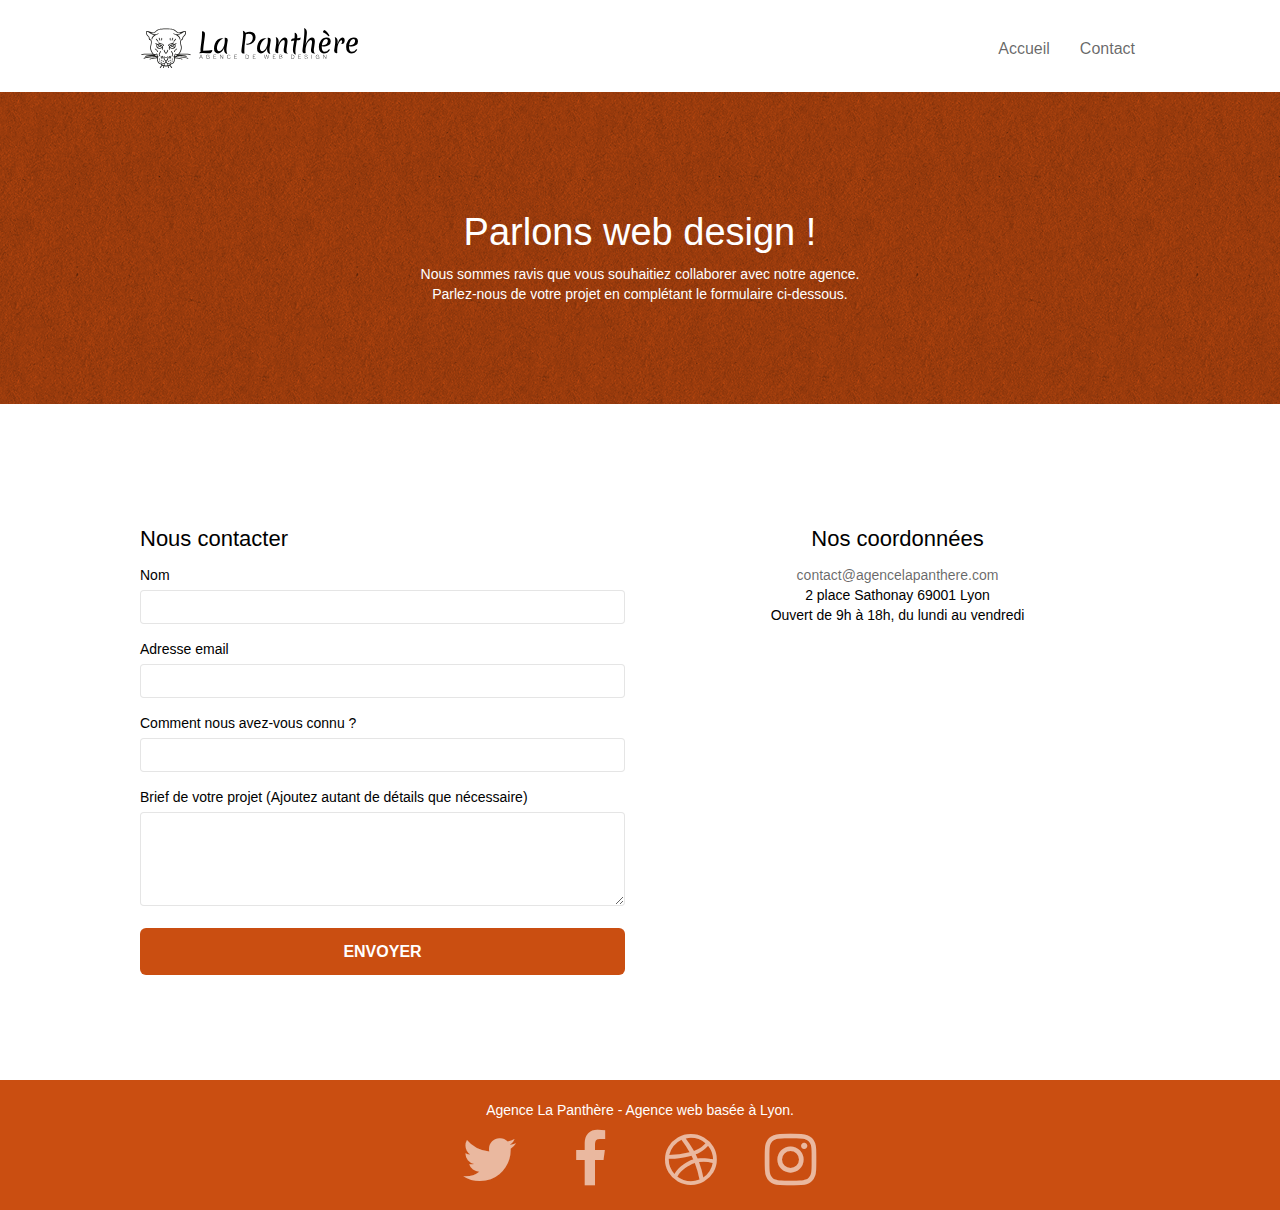
==== commit 088a48f9: "update nav" ====
--- a/contact.html
+++ b/contact.html
@@ -47,8 +47,6 @@
 					<ul class="site-navigation nav navbar-nav">
 						<li>
 							<a href="index.html">Accueil</a>
-						</li>
-						<li>
 						</li>
 						<li>
 							<a href="contact.html">Contact</a>
--- a/style.min.css
+++ b/style.min.css
@@ -1 +1 @@
-body{margin:0;padding:0;background:#FFF;overflow-x:hidden;-webkit-font-smoothing:antialiased;-moz-osx-font-smoothing:grayscale}a,button{transition:all .3s ease-in-out;outline:none!important}a:hover{text-decoration:none;cursor:pointer}#page-loading-blocs-notifaction{position:fixed;top:0;bottom:0;width:100%;z-index:100000;background:#FFF url(img/pageload-spinner.gif) no-repeat center center}.bloc{width:100%;clear:both;background:50% 50% no-repeat;padding:0 50px;-webkit-background-size:cover;-moz-background-size:cover;-o-background-size:cover;background-size:cover;position:relative}.bloc .container{padding-left:0;padding-right:0}.bloc-lg{padding:100px 50px}.bloc-md{padding:50px}.bloc-sm{padding:20px 50px}.bg-center,.bg-l-edge,.bg-r-edge,.bg-t-edge,.bg-b-edge,.bg-tl-edge,.bg-bl-edge,.bg-tr-edge,.bg-br-edge,.bg-repeat{-webkit-background-size:auto!important;-moz-background-size:auto!important;-o-background-size:auto!important;background-size:auto!important}.bg-repeat{background:repeat}.bg-t-edge{background:top no-repeat}.bloc-bg-texture::before{content:"";background-size:2px 2px;position:absolute;top:0;bottom:0;left:0;right:0}.texture-paper::before{background:url(img/texture-paper.webp);background-size:280px 280px}.b-parallax{background-attachment:fixed}.d-bloc{color:rgba(255,255,255,.7)}.d-bloc button:hover{color:rgba(255,255,255,.9)}.d-bloc .icon-round,.d-bloc .icon-square,.d-bloc .icon-rounded,.d-bloc .icon-semi-rounded-a,.d-bloc .icon-semi-rounded-b{border-color:rgba(255,255,255,.9)}.d-bloc .divider-h span{border-color:rgba(255,255,255,.2)}.d-bloc .a-btn,.d-bloc .navbar a,.d-bloc .navbar-brand,.d-bloc a .icon-sm,.d-bloc a .icon-md,.d-bloc a .icon-lg,.d-bloc a .icon-xl,.d-bloc h1 a,.d-bloc h2 a,.d-bloc h3 a,.d-bloc h4 a,.d-bloc h5 a,.d-bloc h6 a,.d-bloc p a{color:rgba(255,255,255,.6)}.d-bloc .a-btn:hover,.d-bloc .navbar a:hover,.d-bloc .navbar-brand:hover,.d-bloc a:hover .icon-sm,.d-bloc a:hover .icon-md,.d-bloc a:hover .icon-lg,.d-bloc a:hover .icon-xl,.d-bloc h1 a:hover,.d-bloc h2 a:hover,.d-bloc h3 a:hover,.d-bloc h4 a:hover,.d-bloc h5 a:hover,.d-bloc h6 a:hover,.d-bloc p a:hover{color:rgba(255,255,255,1)}.d-bloc .navbar-toggle .icon-bar{background:rgba(255,255,255,1)}.d-bloc .btn-wire,.d-bloc .btn-wire:hover{color:rgba(255,255,255,1);border-color:rgba(255,255,255,1)}.d-bloc .panel{color:rgba(0,0,0,.5)}.d-bloc .panel button:hover{color:rgba(0,0,0,.7)}.d-bloc .panel icon{border-color:rgba(0,0,0,.7)}.d-bloc .panel .divider-h span{border-color:rgba(0,0,0,.1)}.d-bloc .panel .a-btn{color:rgba(0,0,0,.6)}.d-bloc .panel .a-btn:hover{color:rgba(0,0,0,1)}.d-bloc .panel .btn-wire,.d-bloc .panel .btn-wire:hover{color:rgba(0,0,0,.7);border-color:rgba(0,0,0,.3)}.d-bloc .panel,.l-bloc{color:rgba(0,0,0,.5)}.d-bloc .panel button:hover,.l-bloc button:hover{color:rgba(0,0,0,.7)}.l-bloc .icon-round,.l-bloc .icon-square,.l-bloc .icon-rounded,.l-bloc .icon-semi-rounded-a,.l-bloc .icon-semi-rounded-b{border-color:rgba(0,0,0,.7)}.d-bloc .panel .divider-h span,.l-bloc .divider-h span{border-color:rgba(0,0,0,.1)}.d-bloc .panel .a-btn,.l-bloc .a-btn,.l-bloc .navbar a,.l-bloc .navbar-brand,.l-bloc a .icon-sm,.l-bloc a .icon-md,.l-bloc a .icon-lg,.l-bloc a .icon-xl,.l-bloc h1 a,.l-bloc h2 a,.l-bloc h3 a,.l-bloc h4 a,.l-bloc h5 a,.l-bloc h6 a,.l-bloc p a{color:rgba(0,0,0,.6)}.d-bloc .panel .a-btn:hover,.l-bloc .a-btn:hover,.l-bloc .navbar a:hover,.l-bloc .navbar-brand:hover,.l-bloc a:hover .icon-sm,.l-bloc a:hover .icon-md,.l-bloc a:hover .icon-lg,.l-bloc a:hover .icon-xl,.l-bloc h1 a:hover,.l-bloc h2 a:hover,.l-bloc h3 a:hover,.l-bloc h4 a:hover,.l-bloc h5 a:hover,.l-bloc h6 a:hover,.l-bloc p a:hover{color:rgba(0,0,0,1)}.l-bloc .navbar-toggle .icon-bar{color:rgba(0,0,0,.6)}.d-bloc .panel .btn-wire,.d-bloc .panel .btn-wire:hover,.l-bloc .btn-wire,.l-bloc .btn-wire:hover{color:rgba(0,0,0,.7);border-color:rgba(0,0,0,.3)}.voffset{margin-top:30px}.voffset-lg{margin-top:80px}.row-no-gutters{margin-right:0;margin-left:0}.row.row-no-gutters>[class^="col-"],.row.row-no-gutters>[class*=" col-"]{padding-right:0;padding-left:0}#bloc-1-hero h1{font-size:32px}.navbar{margin-bottom:0;z-index:1}.navbar-brand{height:auto;padding:3px 15px;font-size:25px;font-weight:400;font-weight:600;line-height:44px}.navbar-brand img{max-height:200px;margin:0 5px 0 0;display:inline}.navbar-brand img[src$=svg]{min-width:100px}.nav-center .navbar-brand img{margin:0}.navbar .nav{padding-top:2px;margin-right:-16px;float:right;z-index:1}.nav>li{float:left;margin-top:4px;font-size:16px}.navbar-nav .open .dropdown-menu>li>a{text-align:inherit}.nav>li a:hover,.nav>li a:focus{background:transparent}.navbar-toggle{margin:10px 10px 0 0;border:0}.navbar-toggle:hover{background:transparent!important}.navbar-toggle .icon-bar{background-color:rgba(0,0,0,.5);width:26px}.nav-invert .navbar .nav{float:left}.nav-invert .navbar-header,.nav-invert .navbar-brand{float:right;position:relative;z-index:2}@media (min-width:768px){.site-navigation{position:absolute;top:50%;right:20px;transform:translate(0,-50%);-webkit-transform:translateY(-50%)}.nav>li .dropdown-menu a,.nav>li .dropdown-menu a:hover{color:#484848}.nav-invert .site-navigation{left:0;right:0}.nav-center{text-align:center}.nav-center .navbar-header{width:100%}.nav-center .navbar-header,.nav-center .navbar-brand,.nav-center .nav>li{float:none;display:inline-block}.nav-center .site-navigation{position:relative;width:100%;right:0;margin-right:0;margin-top:20px}.nav-center.mini-nav .navbar-toggle{float:none;margin:10px auto 0}}.nav>li>.dropdown a{background:none!important;display:block;padding:14px 15px}nav .caret{margin:0 5px}.dropdown-menu .dropdown-menu{top:-8px;left:100%}.dropdown-menu .dropmenu-flow-right{top:100%;left:0;margin-left:-1px;border-top-left-radius:0;border-top-right-radius:0}.dropdown-menu .dropdown span{border:4px solid #000;border-top-color:transparent;border-right-color:transparent;border-bottom-color:transparent;margin:6px -5px 0 0!important;float:right}.mg-md{margin-top:10px;margin-bottom:20px}.mg-lg{margin-top:10px;margin-bottom:40px}.btn{margin:0 5px 5px 0}.btn.pull-right{margin:0 0 5px 5px}.btn-d,.btn-d:hover,.btn-d:focus{color:#FFF;background:rgba(0,0,0,.3)}button{outline:none!important}.btn-rd{border-radius:40px}.btn-clean{border:1px solid rgba(0,0,0,.08);border-bottom-color:rgba(0,0,0,.1);text-shadow:0 1px 0 rgba(0,0,1,.1);box-shadow:0 1px 3px rgba(0,0,1,.25),inset 0 1px 0 0 rgba(255,255,255,.15)}.icon-md{font-size:30px!important}.icon-lg{font-size:60px!important}.sm-shadow{text-shadow:0 1px 2px rgba(0,0,0,.3)}.panel-sq,.panel-sq .panel-heading,.panel-sq .panel-footer{border-radius:0}.panel-rd{border-radius:30px}.panel-rd .panel-heading{border-radius:29px 29px 0 0}.panel-rd .panel-footer{border-radius:0 0 29px 29px}.form-control{border-color:rgba(0,0,0,.1);box-shadow:none}.scrollToTop{width:40px;height:40px;position:fixed;bottom:20px;right:20px;opacity:0;z-index:500;transition:all .3s ease-in-out}.scrollToTop span{margin-top:6px}.showScrollTop{font-size:14px;opacity:1}a[data-lightbox]{position:relative;display:block;text-align:center}a[data-lightbox]:hover::before{content:"+";font-family:"HelveticaNeue-Light","Helvetica Neue Light","Helvetica Neue",Helvetica,Arial;font-size:32px;width:50px;height:50px;margin-left:-25px;border-radius:50%;background:rgba(0,0,0,.6);color:#FFF;font-weight:100;z-index:1;position:absolute;top:50%;transform:translateY(-50%);-webkit-transform:translateY(-50%)}a[data-lightbox]:hover img{opacity:.6;-webkit-animation-fill-mode:none;animation-fill-mode:none}#lightbox-modal{display:flex;align-items:center}#lightbox-modal .modal-dialog{width:90%;max-width:900px;margin:0 auto 0}#lightbox-modal .modal-dialog img{max-height:90vh;margin:0 auto}.lightbox-caption{padding:20px;color:#FFF;background:rgba(0,0,0,.5);position:absolute;left:15px;right:15px;bottom:5px}.close-lightbox{color:#FFF;font-size:30px;position:absolute;top:20px;right:20px;z-index:20;background:rgba(0,0,0,.5);border:none;line-height:30px;padding:0 9px 5px;opacity:.3}.close-lightbox:hover,.next-lightbox:hover,.prev-lightbox:hover{opacity:1;color:#FFF}.next-lightbox,.prev-lightbox{font-size:20px;color:rgba(255,255,255,.9);background:rgba(0,0,0,.5);transition:all .2s ease-in-out;position:absolute;top:45%;z-index:1;opacity:.4}.next-lightbox{padding:6px 8px 1px 13px;right:25px}.prev-lightbox{padding:6px 13px 1px 10px;left:25px}.snapshot-lb .modal-body{padding-bottom:45px}.snapshot-lb .lightbox-caption{padding:0;color:rgba(0,0,0,.5);background:none}h1,h2,h3,h4,h5,h6,p,label,.btn,blockquote footer,a{font-family:"helvetica";font-weight:400;color:#000}.container{max-width:1000px}.hero-bloc-text{font-size:38px}.hero-bloc-text-sub{font-size:36px}.statement-bloc-text{line-height:26px;font-style:italic;font-size:20px;text-align:center;font-weight:lighter;max-width:520px;margin:auto auto auto auto}p{font-size:14px}.tight-width-whitespace{max-width:600px;margin:auto auto auto auto}.h1{font-size:20px;font-family:"Open Sans"}.cta-hero{margin-top:22px;color:#FFFFFF!important;text-transform:uppercase;padding:12px 28px 12px 28px;font-size:16px;font-weight:700}.social{max-width:400px;margin:auto auto auto auto}h2{font-size:22px;line-height:1.4em}h3{font-size:15px;text-transform:uppercase;font-weight:700;color:#333333!important}.med-width-whitespace{max-width:800px;margin:auto auto auto auto;box-shadow:0 0 0 #000}h1{color:#333333!important}h4{color:#333333!important}.icons{margin-bottom:14px;margin-top:24px}.white{color:#FFFFFF!important}.portfolio-thumb{margin:auto}.portfolio-row{margin-bottom:44px;margin-top:50px}.avatar{box-shadow:0 4px 9px rgba(0,0,0,.3)}.black-background{background-color:rgba(0,0,0,.7);padding:40px 40px 40px 40px}.bold-link{font-weight:900;text-decoration:underline!important}.bgc-white{background-color:#FFF}.bgc-dark-slate-blue{background-color:#364577}.bgc-atomic-tangerine{background-color:#CA4E11}.tc-white{color:#FFFFFF!important}.btn-atomic-tangerine{background:#CA4E11;color:#FFFFFF!important}.btn-atomic-tangerine:hover{background:#c27956!important;color:#FFFFFF!important}.ltc-white{color:#FFFFFF!important}.ltc-white:hover{color:#cccccc!important}.ltc-atomic-tangerine{color:#F3976C!important}.ltc-atomic-tangerine:hover{color:#c27956!important}.icon-dark-slate-blue{color:#364577!important;border-color:#364577!important}.bg-dots-bg{background-image:url(img/dots-bg.png)}.bg-banniere{background-image:url(img/agence-la-panthere.webp)}.bg-presentation{background-image:url(img/image-de-presentation.webp)}@media (max-width:1024px){.bloc{padding-left:20px;padding-right:20px}.bloc.full-width-bloc,.bloc-tile-2.full-width-bloc .container,.bloc-tile-3.full-width-bloc .container,.bloc-tile-4.full-width-bloc .container{padding-left:0;padding-right:0}}@media (max-width:992px) and (min-width:768px){.navbar .nav{max-width:80%}.nav-center.navbar .nav{max-width:100%}}@media only screen and (min-width:768px) and (max-width:1024px) and (orientation:landscape){.b-parallax{background-attachment:scroll}}@media only screen and (min-width:1024px) and (max-width:1366px) and (-webkit-min-device-pixel-ratio:1.5){.b-parallax{background-attachment:scroll}}@media (max-width:991px){.container{width:100%}.b-parallax{background-attachment:scroll}.page-container,#hero-bloc{overflow-x:hidden;position:relative}.bloc-group,.bloc-group .bloc{display:block;width:100%}.bloc-fill-screen .fill-bloc-top-edge,.bloc-fill-screen .fill-bloc-bottom-edge{padding:0 20px}}@media (max-width:767px){.page-container{overflow-x:hidden;position:relative}h1,h2,h3,h4,h5,h6,p,#disqus_thread{padding-left:22px!important;padding-right:22px!important}.b-parallax{background-attachment:scroll}.navbar .nav{padding-top:0;border-top:1px solid rgba(0,0,0,.2);float:none!important}.navbar.row{margin-left:0;margin-right:0}.site-navigation{position:inherit;transform:none;-webkit-transform:none;-ms-transform:none}.nav>li{margin-top:0;border-bottom:1px solid rgba(0,0,0,.1);background:rgba(0,0,0,.05);text-align:left;padding-left:15px;width:100%}.nav>li:hover{background:rgba(0,0,0,.08)}.dropdown .dropdown a .caret{float:none;margin:5px 0 0 10px!important;border:4px solid #000;border-bottom-color:transparent;border-right-color:transparent;border-left-color:transparent}#hero-bloc .navbar .nav{background:rgba(0,0,0,.8)}#hero-bloc .navbar .nav a{color:rgba(255,255,255,.6)}.hero{padding:50px 0}.hero-nav{left:-1px;right:-1px}.navbar-collapse{padding:0;overflow-x:hidden;-webkit-box-shadow:none;box-shadow:none}.navbar-brand img{max-height:40px;width:auto}.nav-invert .navbar-header{float:none;width:100%}.nav-invert .navbar-toggle{float:left;margin-left:10px}.bloc{padding-left:0;padding-right:0}.bloc-xxl,.bloc-xl,.bloc-lg{padding:40px 0}.bloc-sm,.bloc-md{padding-left:0;padding-right:0}.bloc-tile-2 .container,.bloc-tile-3 .container,.bloc-tile-4 .container,.bloc-fill-screen .fill-bloc-top-edge,.bloc-fill-screen .fill-bloc-bottom-edge{padding-left:0;padding-right:0}.a-block{padding:0 10px}.btn-dwn{display:none}.voffset{margin-top:5px}.voffset-md{margin-top:20px}.voffset-lg{margin-top:30px}form{padding:5px}.close-lightbox{display:inline-block}.blocsapp-device-iphone5{background-size:216px 425px;padding-top:60px;width:216px;height:425px}.blocsapp-device-iphone5 img{width:180px;height:320px}}@media (max-width:400px){.bloc{padding-left:0;padding-right:0}.bloc-size{margin-right:30px;margin-left:30px}.icon-lg{font-size:30px!important;padding:8px}.form-size{padding:30px}}@media (max-width:767px){.bloc-mob-center-text{text-align:center}}.relative{position:relative}a:focus{border:solid 2px #000}.touch-focus{padding:30px}+body{margin:0;padding:0;background:#FFF;overflow-x:hidden;-webkit-font-smoothing:antialiased;-moz-osx-font-smoothing:grayscale}a,button{transition:all .3s ease-in-out;outline:none!important}a:hover{text-decoration:none;cursor:pointer}#page-loading-blocs-notifaction{position:fixed;top:0;bottom:0;width:100%;z-index:100000;background:#FFF url(img/pageload-spinner.gif) no-repeat center center}.bloc{width:100%;clear:both;background:50% 50% no-repeat;padding:0 50px;-webkit-background-size:cover;-moz-background-size:cover;-o-background-size:cover;background-size:cover;position:relative}.bloc .container{padding-left:0;padding-right:0}.bloc-lg{padding:100px 50px}.bloc-md{padding:50px}.bloc-sm{padding:20px 50px}.bg-center,.bg-l-edge,.bg-r-edge,.bg-t-edge,.bg-b-edge,.bg-tl-edge,.bg-bl-edge,.bg-tr-edge,.bg-br-edge,.bg-repeat{-webkit-background-size:auto!important;-moz-background-size:auto!important;-o-background-size:auto!important;background-size:auto!important}.bg-repeat{background:repeat}.bg-t-edge{background:top no-repeat}.bloc-bg-texture::before{content:"";background-size:2px 2px;position:absolute;top:0;bottom:0;left:0;right:0}.texture-paper::before{background:url(img/texture-paper.webp);background-size:280px 280px}.b-parallax{background-attachment:fixed}.d-bloc{color:rgba(255,255,255,.7)}.d-bloc button:hover{color:rgba(255,255,255,.9)}.d-bloc .icon-round,.d-bloc .icon-square,.d-bloc .icon-rounded,.d-bloc .icon-semi-rounded-a,.d-bloc .icon-semi-rounded-b{border-color:rgba(255,255,255,.9)}.d-bloc .divider-h span{border-color:rgba(255,255,255,.2)}.d-bloc .a-btn,.d-bloc .navbar a,.d-bloc .navbar-brand,.d-bloc a .icon-sm,.d-bloc a .icon-md,.d-bloc a .icon-lg,.d-bloc a .icon-xl,.d-bloc h1 a,.d-bloc h2 a,.d-bloc h3 a,.d-bloc h4 a,.d-bloc h5 a,.d-bloc h6 a,.d-bloc p a{color:rgba(255,255,255,.6)}.d-bloc .a-btn:hover,.d-bloc .navbar a:hover,.d-bloc .navbar-brand:hover,.d-bloc a:hover .icon-sm,.d-bloc a:hover .icon-md,.d-bloc a:hover .icon-lg,.d-bloc a:hover .icon-xl,.d-bloc h1 a:hover,.d-bloc h2 a:hover,.d-bloc h3 a:hover,.d-bloc h4 a:hover,.d-bloc h5 a:hover,.d-bloc h6 a:hover,.d-bloc p a:hover{color:rgba(255,255,255,1)}.d-bloc .navbar-toggle .icon-bar{background:rgba(255,255,255,1)}.d-bloc .btn-wire,.d-bloc .btn-wire:hover{color:rgba(255,255,255,1);border-color:rgba(255,255,255,1)}.d-bloc .panel{color:rgba(0,0,0,.5)}.d-bloc .panel button:hover{color:rgba(0,0,0,.7)}.d-bloc .panel icon{border-color:rgba(0,0,0,.7)}.d-bloc .panel .divider-h span{border-color:rgba(0,0,0,.1)}.d-bloc .panel .a-btn{color:rgba(0,0,0,.6)}.d-bloc .panel .a-btn:hover{color:rgba(0,0,0,1)}.d-bloc .panel .btn-wire,.d-bloc .panel .btn-wire:hover{color:rgba(0,0,0,.7);border-color:rgba(0,0,0,.3)}.d-bloc .panel,.l-bloc{color:rgba(0,0,0,.5)}.d-bloc .panel button:hover,.l-bloc button:hover{color:rgba(0,0,0,.7)}.l-bloc .icon-round,.l-bloc .icon-square,.l-bloc .icon-rounded,.l-bloc .icon-semi-rounded-a,.l-bloc .icon-semi-rounded-b{border-color:rgba(0,0,0,.7)}.d-bloc .panel .divider-h span,.l-bloc .divider-h span{border-color:rgba(0,0,0,.1)}.d-bloc .panel .a-btn,.l-bloc .a-btn,.l-bloc .navbar a,.l-bloc .navbar-brand,.l-bloc a .icon-sm,.l-bloc a .icon-md,.l-bloc a .icon-lg,.l-bloc a .icon-xl,.l-bloc h1 a,.l-bloc h2 a,.l-bloc h3 a,.l-bloc h4 a,.l-bloc h5 a,.l-bloc h6 a,.l-bloc p a{color:rgba(0,0,0,.6)}.d-bloc .panel .a-btn:hover,.l-bloc .a-btn:hover,.l-bloc .navbar a:hover,.l-bloc .navbar-brand:hover,.l-bloc a:hover .icon-sm,.l-bloc a:hover .icon-md,.l-bloc a:hover .icon-lg,.l-bloc a:hover .icon-xl,.l-bloc h1 a:hover,.l-bloc h2 a:hover,.l-bloc h3 a:hover,.l-bloc h4 a:hover,.l-bloc h5 a:hover,.l-bloc h6 a:hover,.l-bloc p a:hover{color:rgba(0,0,0,1)}.l-bloc .navbar-toggle .icon-bar{color:rgba(0,0,0,.6)}.d-bloc .panel .btn-wire,.d-bloc .panel .btn-wire:hover,.l-bloc .btn-wire,.l-bloc .btn-wire:hover{color:rgba(0,0,0,.7);border-color:rgba(0,0,0,.3)}.voffset{margin-top:30px}.voffset-lg{margin-top:80px}.row-no-gutters{margin-right:0;margin-left:0}.row.row-no-gutters>[class^="col-"],.row.row-no-gutters>[class*=" col-"]{padding-right:0;padding-left:0}#bloc-1-hero h1{font-size:32px}.navbar{margin-bottom:0;z-index:1}.navbar-brand{height:auto;padding:3px 15px;font-size:25px;font-weight:400;font-weight:600;line-height:44px}.navbar-brand img{max-height:200px;margin:0 5px 0 0;display:inline}.navbar-brand img[src$=svg]{min-width:100px}.nav-center .navbar-brand img{margin:0}.navbar .nav{padding-top:2px;margin-right:-16px;float:right;z-index:1}.nav>li{float:left;margin-top:4px;font-size:16px}.navbar-nav .open .dropdown-menu>li>a{text-align:inherit}.nav>li a:hover,.nav>li a:focus{background:transparent}.navbar-toggle{margin:10px 10px 0 0;border:0}.navbar-toggle:hover{background:transparent!important}.navbar-toggle .icon-bar{background-color:rgba(0,0,0,.5);width:26px}.nav-invert .navbar .nav{float:left}.nav-invert .navbar-header,.nav-invert .navbar-brand{float:right;position:relative;z-index:2}@media (min-width:768px){.site-navigation{position:absolute;top:50%;right:20px;transform:translate(0,-50%);-webkit-transform:translateY(-50%)}.nav>li .dropdown-menu a,.nav>li .dropdown-menu a:hover{color:#484848}.nav-invert .site-navigation{left:0;right:0}.nav-center{text-align:center}.nav-center .navbar-header{width:100%}.nav-center .navbar-header,.nav-center .navbar-brand,.nav-center .nav>li{float:none;display:inline-block}.nav-center .site-navigation{position:relative;width:100%;right:0;margin-right:0;margin-top:20px}.nav-center.mini-nav .navbar-toggle{float:none;margin:10px auto 0}}.nav>li>.dropdown a{background:none!important;display:block;padding:14px 15px}nav .caret{margin:0 5px}.dropdown-menu .dropdown-menu{top:-8px;left:100%}.dropdown-menu .dropmenu-flow-right{top:100%;left:0;margin-left:-1px;border-top-left-radius:0;border-top-right-radius:0}.dropdown-menu .dropdown span{border:4px solid #000;border-top-color:transparent;border-right-color:transparent;border-bottom-color:transparent;margin:6px -5px 0 0!important;float:right}.mg-md{margin-top:10px;margin-bottom:20px}.mg-lg{margin-top:10px;margin-bottom:40px}.btn{margin:0 5px 5px 0}.btn.pull-right{margin:0 0 5px 5px}.btn-d,.btn-d:hover,.btn-d:focus{color:#FFF;background:rgba(0,0,0,.3)}button{outline:none!important}.btn-rd{border-radius:40px}.btn-clean{border:1px solid rgba(0,0,0,.08);border-bottom-color:rgba(0,0,0,.1);text-shadow:0 1px 0 rgba(0,0,1,.1);box-shadow:0 1px 3px rgba(0,0,1,.25),inset 0 1px 0 0 rgba(255,255,255,.15)}.icon-md{font-size:30px!important}.icon-lg{font-size:60px!important}.sm-shadow{text-shadow:0 1px 2px rgba(0,0,0,.3)}.panel-sq,.panel-sq .panel-heading,.panel-sq .panel-footer{border-radius:0}.panel-rd{border-radius:30px}.panel-rd .panel-heading{border-radius:29px 29px 0 0}.panel-rd .panel-footer{border-radius:0 0 29px 29px}.form-control{border-color:rgba(0,0,0,.1);box-shadow:none}.scrollToTop{width:40px;height:40px;position:fixed;bottom:20px;right:20px;opacity:0;z-index:500;transition:all .3s ease-in-out}.scrollToTop span{margin-top:6px}.showScrollTop{font-size:14px;opacity:1}a[data-lightbox]{position:relative;display:block;text-align:center}a[data-lightbox]:hover::before{content:"+";font-family:"HelveticaNeue-Light","Helvetica Neue Light","Helvetica Neue",Helvetica,Arial;font-size:32px;width:50px;height:50px;margin-left:-25px;border-radius:50%;background:rgba(0,0,0,.6);color:#FFF;font-weight:100;z-index:1;position:absolute;top:50%;transform:translateY(-50%);-webkit-transform:translateY(-50%)}a[data-lightbox]:hover img{opacity:.6;-webkit-animation-fill-mode:none;animation-fill-mode:none}#lightbox-modal{display:flex;align-items:center}#lightbox-modal .modal-dialog{width:90%;max-width:900px;margin:0 auto 0}#lightbox-modal .modal-dialog img{max-height:90vh;margin:0 auto}.lightbox-caption{padding:20px;color:#FFF;background:rgba(0,0,0,.5);position:absolute;left:15px;right:15px;bottom:5px}.close-lightbox{color:#FFF;font-size:30px;position:absolute;top:20px;right:20px;z-index:20;background:rgba(0,0,0,.5);border:none;line-height:30px;padding:0 9px 5px;opacity:.3}.close-lightbox:hover,.next-lightbox:hover,.prev-lightbox:hover{opacity:1;color:#FFF}.next-lightbox,.prev-lightbox{font-size:20px;color:rgba(255,255,255,.9);background:rgba(0,0,0,.5);transition:all .2s ease-in-out;position:absolute;top:45%;z-index:1;opacity:.4}.next-lightbox{padding:6px 8px 1px 13px;right:25px}.prev-lightbox{padding:6px 13px 1px 10px;left:25px}.snapshot-lb .modal-body{padding-bottom:45px}.snapshot-lb .lightbox-caption{padding:0;color:rgba(0,0,0,.5);background:none}h1,h2,h3,h4,h5,h6,p,label,.btn,blockquote footer,a{font-family:"helvetica";font-weight:400;color:#000}.container{max-width:1000px}.hero-bloc-text{font-size:38px}.hero-bloc-text-sub{font-size:36px}.statement-bloc-text{line-height:26px;font-style:italic;font-size:20px;text-align:center;font-weight:lighter;max-width:520px;margin:auto auto auto auto}p{font-size:14px}.tight-width-whitespace{max-width:600px;margin:auto auto auto auto}.h1{font-size:20px;font-family:"Open Sans"}.cta-hero{margin-top:22px;color:#FFFFFF!important;text-transform:uppercase;padding:12px 28px 12px 28px;font-size:16px;font-weight:700}.social{max-width:400px;margin:auto auto auto auto}h2{font-size:22px;line-height:1.4em}h3{font-size:15px;text-transform:uppercase;font-weight:700;color:#333333!important}.med-width-whitespace{max-width:800px;margin:auto auto auto auto;box-shadow:0 0 0 #000}h1{color:#333333!important}h4{color:#333333!important}.icons{margin-bottom:14px;margin-top:24px}.white{color:#FFFFFF!important}.portfolio-thumb{margin:auto}.portfolio-row{margin-bottom:44px;margin-top:50px}.avatar{box-shadow:0 4px 9px rgba(0,0,0,.3)}.black-background{background-color:rgba(0,0,0,.7);padding:40px 40px 40px 40px}.bold-link{font-weight:900;text-decoration:underline!important}.bgc-white{background-color:#FFF}.bgc-dark-slate-blue{background-color:#364577}.bgc-atomic-tangerine{background-color:#CA4E11}.tc-white{color:#FFFFFF!important}.btn-atomic-tangerine{background:#CA4E11;color:#FFFFFF!important}.btn-atomic-tangerine:hover{background:#c27956!important;color:#FFFFFF!important}.ltc-white{color:#FFFFFF!important}.ltc-white:hover{color:#cccccc!important}.ltc-atomic-tangerine{color:#F3976C!important}.ltc-atomic-tangerine:hover{color:#c27956!important}.icon-dark-slate-blue{color:#364577!important;border-color:#364577!important}.bg-dots-bg{background-image:url(img/dots-bg.png)}.bg-banniere{background-image:url(img/agence-la-panthere.webp)}.bg-presentation{background-image:url(img/image-de-presentation.webp)}@media (max-width:1024px){.bloc{padding-left:20px;padding-right:20px}.bloc.full-width-bloc,.bloc-tile-2.full-width-bloc .container,.bloc-tile-3.full-width-bloc .container,.bloc-tile-4.full-width-bloc .container{padding-left:0;padding-right:0}}@media (max-width:992px) and (min-width:768px){.navbar .nav{max-width:80%}.nav-center.navbar .nav{max-width:100%}}@media only screen and (min-width:768px) and (max-width:1024px) and (orientation:landscape){.b-parallax{background-attachment:scroll}}@media only screen and (min-width:1024px) and (max-width:1366px) and (-webkit-min-device-pixel-ratio:1.5){.b-parallax{background-attachment:scroll}}@media (max-width:991px){.container{width:100%}.b-parallax{background-attachment:scroll}.page-container,#hero-bloc{overflow-x:hidden;position:relative}.bloc-group,.bloc-group .bloc{display:block;width:100%}.bloc-fill-screen .fill-bloc-top-edge,.bloc-fill-screen .fill-bloc-bottom-edge{padding:0 20px}}@media (max-width:767px){.page-container{overflow-x:hidden;position:relative}h1,h2,h3,h4,h5,h6,p,#disqus_thread{padding-left:22px!important;padding-right:22px!important}.b-parallax{background-attachment:scroll}.navbar .nav{padding-top:0;border-top:1px solid rgba(0,0,0,.2);float:none!important}.navbar.row{margin-left:0;margin-right:0}.site-navigation{position:inherit;transform:none;-webkit-transform:none;-ms-transform:none}.nav>li{margin-top:0;border-bottom:1px solid rgba(0,0,0,.1);background:rgba(0,0,0,.05);text-align:left;padding-left:15px;width:100%}.nav>li:hover{background:rgba(0,0,0,.08)}.dropdown .dropdown a .caret{float:none;margin:5px 0 0 10px!important;border:4px solid #000;border-bottom-color:transparent;border-right-color:transparent;border-left-color:transparent}#hero-bloc .navbar .nav{background:rgba(0,0,0,.8)}#hero-bloc .navbar .nav a{color:rgba(255,255,255,.6)}.hero{padding:50px 0}.hero-nav{left:-1px;right:-1px}.navbar-collapse{padding:0;overflow-x:hidden;-webkit-box-shadow:none;box-shadow:none}.navbar-brand img{max-height:40px;width:auto}.nav-invert .navbar-header{float:none;width:100%}.nav-invert .navbar-toggle{float:left;margin-left:10px}.bloc{padding-left:0;padding-right:0}.bloc-xxl,.bloc-xl,.bloc-lg{padding:40px 0}.bloc-sm,.bloc-md{padding-left:0;padding-right:0}.bloc-tile-2 .container,.bloc-tile-3 .container,.bloc-tile-4 .container,.bloc-fill-screen .fill-bloc-top-edge,.bloc-fill-screen .fill-bloc-bottom-edge{padding-left:0;padding-right:0}.a-block{padding:0 10px}.btn-dwn{display:none}.voffset{margin-top:5px}.voffset-md{margin-top:20px}.voffset-lg{margin-top:30px}form{padding:5px}.close-lightbox{display:inline-block}.blocsapp-device-iphone5{background-size:216px 425px;padding-top:60px;width:216px;height:425px}.blocsapp-device-iphone5 img{width:180px;height:320px}}@media (max-width:400px){.bloc{padding-left:0;padding-right:0}.bloc-size{margin-right:30px;margin-left:30px}.icon-lg{font-size:30px!important;padding:8px}.form-size{padding:30px}a:focus{padding:20px}}@media (max-width:767px){.bloc-mob-center-text{text-align:center}}.relative{position:relative}a:focus,.btn:focus{border:solid 2px #000}.touch-focus{padding:40px 10px 10px 10px}